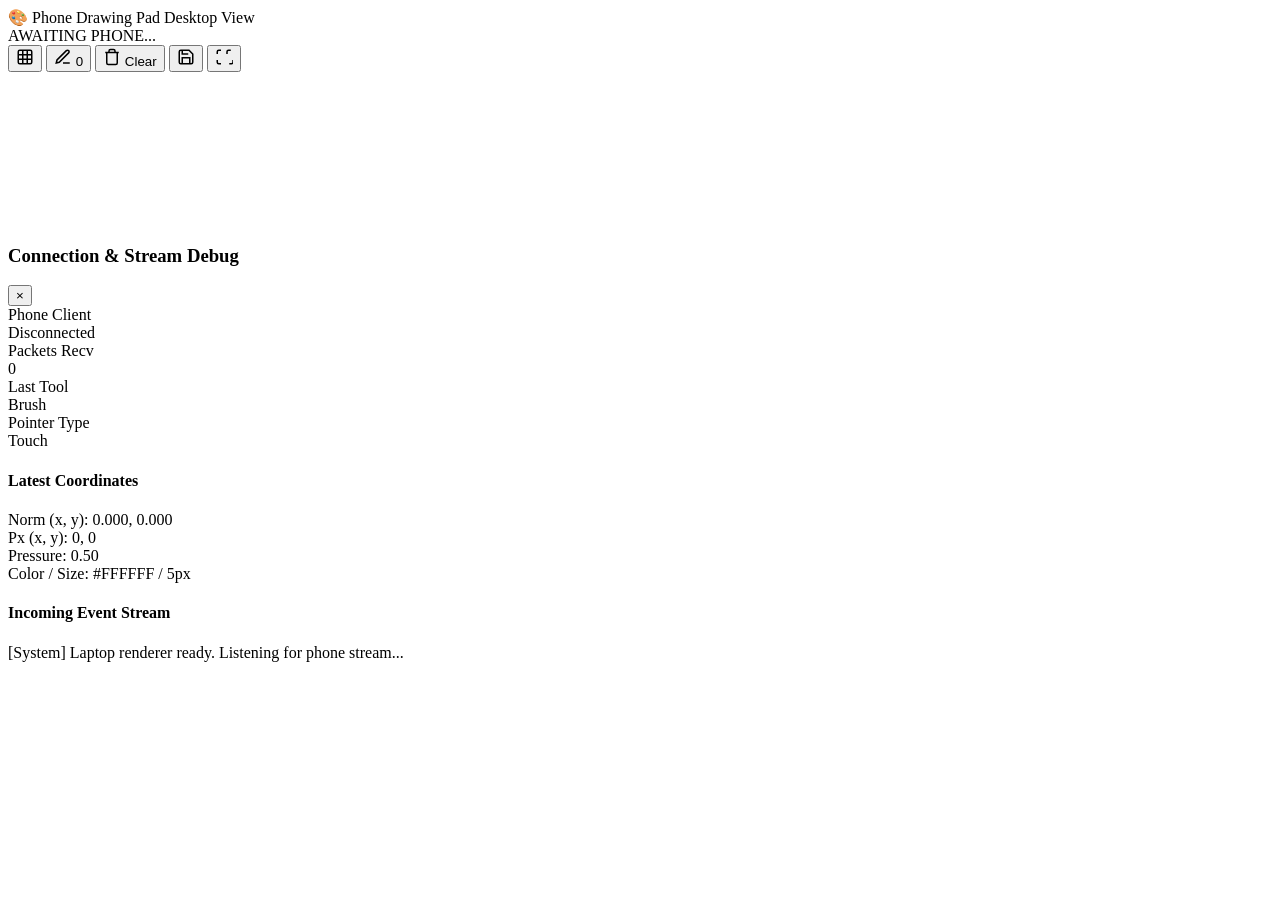
==== phone-drawing-pad/frontend/laptop/index.html @ 463b0c14 "drawing pad" ====
<!DOCTYPE html>
<html lang="en">
<head>
    <meta charset="UTF-8">
    <meta name="viewport" content="width=device-width, initial-scale=1.0">
    <title>Phone Drawing Pad - Laptop Preview</title>
    <!-- Modern Google Fonts -->
    <link rel="preconnect" href="https://fonts.googleapis.com">
    <link rel="preconnect" href="https://fonts.gstatic.com" crossorigin>
    <link href="https://fonts.googleapis.com/css2?family=Inter:wght@400;500;600;700&family=JetBrains+Mono:wght@400;500&display=swap" rel="stylesheet">
    <link rel="stylesheet" href="/static/laptop/style.css">
</head>
<body>
    <div class="app-container">
        <!-- Floating Glassmorphic Header -->
        <header class="top-header">
            <div class="brand">
                <span class="logo-icon">🎨</span>
                <span class="logo-text">Phone Drawing Pad</span>
                <span class="badge">Desktop View</span>
            </div>

            <div class="header-center">
                <!-- Phone Connection Indicator -->
                <div id="phone-status-badge" class="phone-status-badge status-offline">
                    <span class="status-beacon"></span>
                    <span id="phone-status-text">AWAITING PHONE...</span>
                </div>
            </div>

            <div class="header-actions">
                <!-- Canvas Background Grid Toggle -->
                <button id="btn-toggle-grid" class="action-btn" title="Toggle Grid Overlay">
                    <svg width="18" height="18" viewBox="0 0 24 24" fill="none" stroke="currentColor" stroke-width="2">
                        <rect x="3" y="3" width="18" height="18" rx="2"/>
                        <path d="M3 9h18M3 15h18M9 3v18M15 3v18"/>
                    </svg>
                </button>

                <!-- Debug Drawer Toggle -->
                <button id="btn-toggle-debug" class="action-btn" title="Toggle Connection Details">
                    <svg width="18" height="18" viewBox="0 0 24 24" fill="none" stroke="currentColor" stroke-width="2">
                        <path d="M12 20h9"/>
                        <path d="M16.5 3.5a2.121 2.121 0 0 1 3 3L7 19l-4 1 1-4L16.5 3.5z"/>
                    </svg>
                    <span id="event-counter" class="counter-badge">0</span>
                </button>

                <!-- Clear Canvas Button -->
                <button id="btn-clear-laptop" class="action-btn btn-danger" title="Clear Canvas">
                    <svg width="18" height="18" viewBox="0 0 24 24" fill="none" stroke="currentColor" stroke-width="2">
                        <path d="M3 6h18M19 6v14a2 2 0 0 1-2 2H7a2 2 0 0 1-2-2V6M8 6V4a2 2 0 0 1 2-2h4a2 2 0 0 1 2 2v2"/>
                    </svg>
                    <span>Clear</span>
                </button>

                <!-- Save PNG Button -->
                <button id="btn-save" class="action-btn" title="Save Artwork">
                    <svg width="18" height="18" viewBox="0 0 24 24" fill="none" stroke="currentColor" stroke-width="2">
                        <path d="M19 21H5a2 2 0 0 1-2-2V5a2 2 0 0 1 2-2h11l5 5v11a2 2 0 0 1-2 2z"/>
                        <polyline points="17 21 17 13 7 13 7 21"/>
                        <polyline points="7 3 7 8 15 8"/>
                    </svg>
                </button>

                <!-- Fullscreen Toggle -->
                <button id="btn-fullscreen" class="action-btn" title="Toggle Fullscreen">
                    <svg width="18" height="18" viewBox="0 0 24 24" fill="none" stroke="currentColor" stroke-width="2">
                        <path d="M8 3H5a2 2 0 0 0-2 2v3m18-5h-3a2 2 0 0 0-2 2v3M3 16v3a2 2 0 0 0 2 2h3m11 0h3a2 2 0 0 0 2-2v-3"/>
                    </svg>
                </button>
            </div>
        </header>

        <!-- Main Live Drawing Viewport -->
        <main class="drawing-viewport" id="viewport">
            <div id="canvas-wrapper" class="canvas-wrapper grid-pattern">
                <canvas id="laptop-canvas"></canvas>
            </div>
        </main>

        <!-- Collapsible Connection & Debug Info Panel -->
        <aside id="debug-drawer" class="debug-drawer hidden">
            <div class="drawer-header">
                <h3>Connection & Stream Debug</h3>
                <button id="btn-close-debug" class="close-btn">&times;</button>
            </div>
            <div class="drawer-body">
                <div class="stat-grid">
                    <div class="stat-card">
                        <div class="stat-label">Phone Client</div>
                        <div id="stat-phone-status" class="stat-val val-inactive">Disconnected</div>
                    </div>
                    <div class="stat-card">
                        <div class="stat-label">Packets Recv</div>
                        <div id="stat-packets" class="stat-val">0</div>
                    </div>
                    <div class="stat-card">
                        <div class="stat-label">Last Tool</div>
                        <div id="stat-tool" class="stat-val">Brush</div>
                    </div>
                    <div class="stat-card">
                        <div class="stat-label">Pointer Type</div>
                        <div id="stat-pointer" class="stat-val">Touch</div>
                    </div>
                </div>

                <div class="debug-section">
                    <h4>Latest Coordinates</h4>
                    <div class="code-block">
                        <div>Norm (x, y): <span id="debug-norm-coords">0.000, 0.000</span></div>
                        <div>Px (x, y): <span id="debug-px-coords">0, 0</span></div>
                        <div>Pressure: <span id="debug-pressure">0.50</span></div>
                        <div>Color / Size: <span id="debug-color-size">#FFFFFF / 5px</span></div>
                    </div>
                </div>

                <div class="debug-section">
                    <h4>Incoming Event Stream</h4>
                    <div id="log-console" class="log-console">
                        <div class="log-entry info">[System] Laptop renderer ready. Listening for phone stream...</div>
                    </div>
                </div>
            </div>
        </aside>
    </div>

    <!-- Script loading -->
    <script src="/static/laptop/app.js"></script>
</body>
</html>
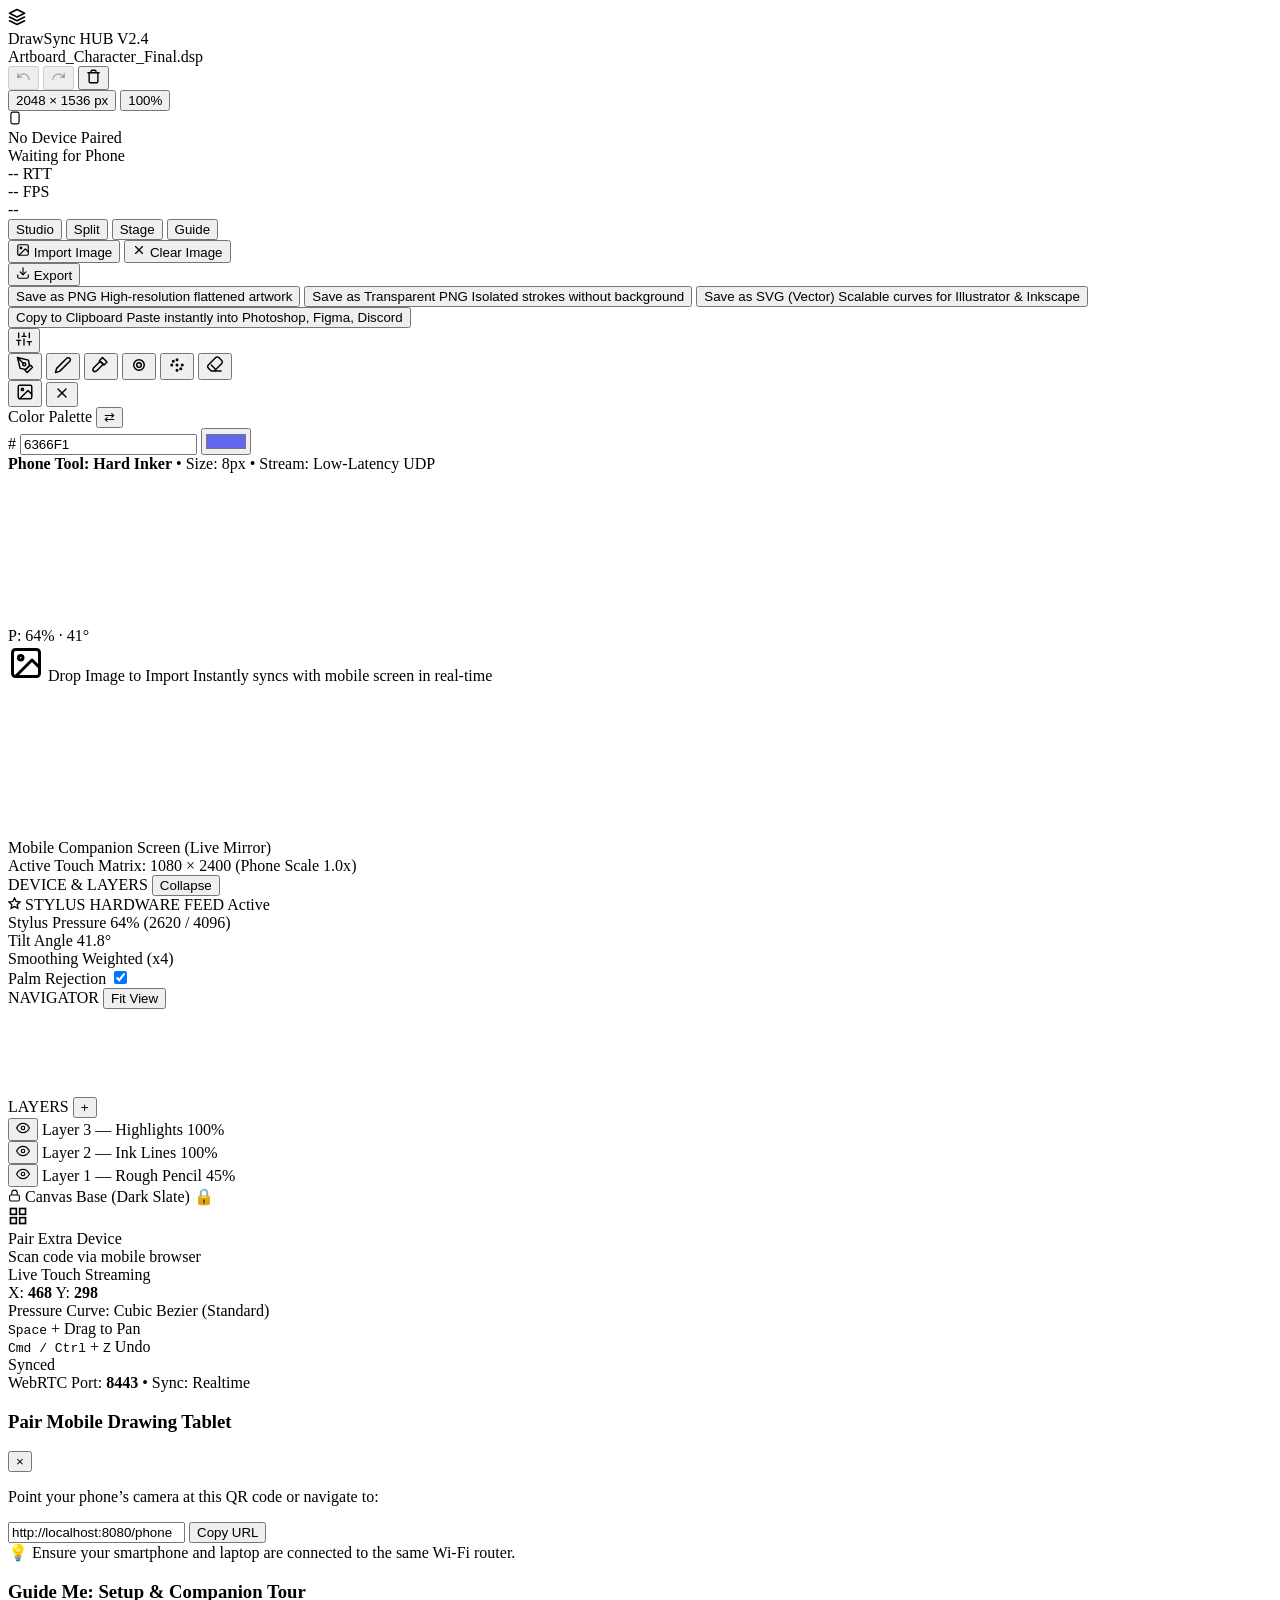
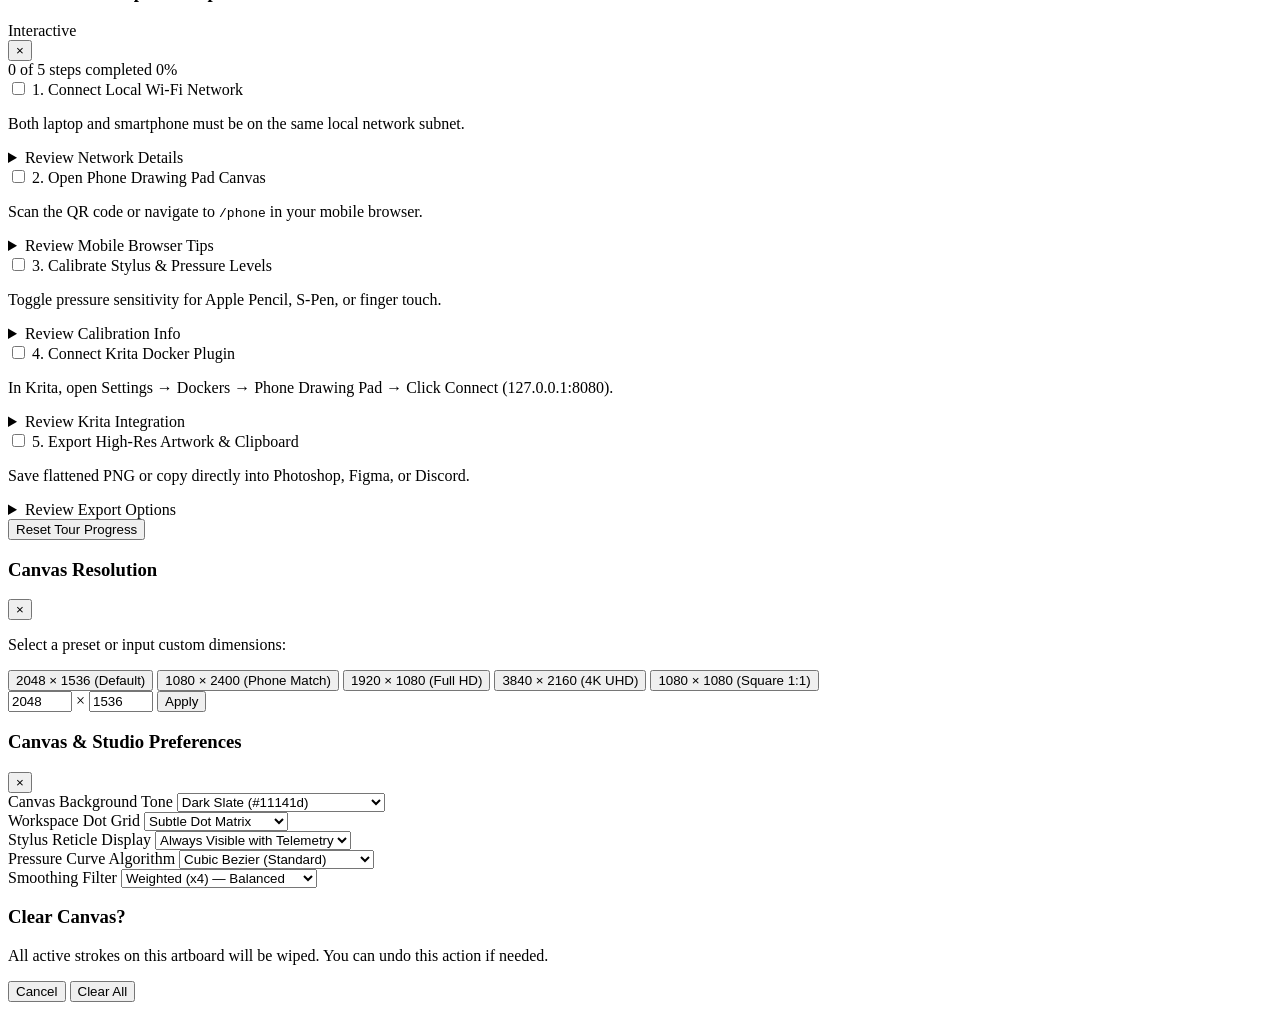
==== commit 888448e2: "brush" ====
--- a/phone-drawing-pad/frontend/laptop/index.html
+++ b/phone-drawing-pad/frontend/laptop/index.html
@@ -3,129 +3,745 @@
 <head>
     <meta charset="UTF-8">
     <meta name="viewport" content="width=device-width, initial-scale=1.0">
-    <title>Phone Drawing Pad - Laptop Preview</title>
-    <!-- Modern Google Fonts -->
+    <title>DrawSync Studio — Wireless Drawing Tablet Companion</title>
+    <meta name="description" content="DrawSync Studio: Real-time high-fidelity drawing tablet engine for laptop and Krita with stylus hardware feed, layer stack, and precision reticle.">
+    <!-- Google Fonts -->
     <link rel="preconnect" href="https://fonts.googleapis.com">
     <link rel="preconnect" href="https://fonts.gstatic.com" crossorigin>
-    <link href="https://fonts.googleapis.com/css2?family=Inter:wght@400;500;600;700&family=JetBrains+Mono:wght@400;500&display=swap" rel="stylesheet">
+    <link href="https://fonts.googleapis.com/css2?family=Inter:wght@400;500;600;700;800&family=JetBrains+Mono:wght@400;500;600;700&display=swap" rel="stylesheet">
+    <!-- Main Style -->
     <link rel="stylesheet" href="/static/laptop/style.css">
 </head>
-<body>
-    <div class="app-container">
-        <!-- Floating Glassmorphic Header -->
-        <header class="top-header">
-            <div class="brand">
-                <span class="logo-icon">🎨</span>
-                <span class="logo-text">Phone Drawing Pad</span>
-                <span class="badge">Desktop View</span>
-            </div>
-
-            <div class="header-center">
-                <!-- Phone Connection Indicator -->
-                <div id="phone-status-badge" class="phone-status-badge status-offline">
-                    <span class="status-beacon"></span>
-                    <span id="phone-status-text">AWAITING PHONE...</span>
-                </div>
-            </div>
-
-            <div class="header-actions">
-                <!-- Canvas Background Grid Toggle -->
-                <button id="btn-toggle-grid" class="action-btn" title="Toggle Grid Overlay">
+<body class="mode-studio">
+    <div class="app-layout">
+        <!-- =========================================================
+             1. TOP APPLICATION TOOLBAR
+             ========================================================= -->
+        <header class="app-header">
+            <!-- Brand & Document Info -->
+            <div class="header-section left">
+                <div class="brand-badge-wrapper" title="DrawSync Studio V2.4">
+                    <div class="brand-icon-box">
+                        <svg width="18" height="18" viewBox="0 0 24 24" fill="none" stroke="currentColor" stroke-width="2.2" stroke-linecap="round" stroke-linejoin="round">
+                            <path d="M12 2L2 7l10 5 10-5-10-5zM2 17l10 5 10-5M2 12l10 5 10-5"/>
+                        </svg>
+                    </div>
+                    <div class="brand-meta">
+                        <div class="brand-title-line">
+                            <span class="brand-name">DrawSync</span>
+                            <span class="hub-tag">HUB V2.4</span>
+                        </div>
+                        <span id="doc-name" class="doc-subtitle" contenteditable="true" spellcheck="false" title="Click to rename document">Artboard_Character_Final.dsp</span>
+                    </div>
+                </div>
+
+                <div class="toolbar-divider"></div>
+
+                <!-- History & Clear Icons -->
+                <div class="header-action-icons">
+                    <button id="btn-undo" class="quick-icon-btn" title="Undo (Ctrl+Z)" disabled>
+                        <svg width="15" height="15" viewBox="0 0 24 24" fill="none" stroke="currentColor" stroke-width="2.2" stroke-linecap="round" stroke-linejoin="round">
+                            <path d="M3 7v6h6"/>
+                            <path d="M21 17a9 9 0 0 0-9-9 9 9 0 0 0-6 2.3L3 13"/>
+                        </svg>
+                    </button>
+                    <button id="btn-redo" class="quick-icon-btn" title="Redo (Ctrl+Y)" disabled>
+                        <svg width="15" height="15" viewBox="0 0 24 24" fill="none" stroke="currentColor" stroke-width="2.2" stroke-linecap="round" stroke-linejoin="round">
+                            <path d="M21 7v6h-6"/>
+                            <path d="M3 17a9 9 0 0 1 9-9 9 9 0 0 1 6 2.3l3 2.7"/>
+                        </svg>
+                    </button>
+                    <button id="btn-clear-canvas" class="quick-icon-btn btn-trash" title="Clear Canvas">
+                        <svg width="15" height="15" viewBox="0 0 24 24" fill="none" stroke="currentColor" stroke-width="2.2" stroke-linecap="round" stroke-linejoin="round">
+                            <path d="M3 6h18M19 6v14a2 2 0 0 1-2 2H7a2 2 0 0 1-2-2V6M8 6V4a2 2 0 0 1 2-2h4a2 2 0 0 1 2 2v2"/>
+                        </svg>
+                    </button>
+                </div>
+
+                <!-- Canvas Resolution & Zoom Pills -->
+                <div class="dimension-pill-group">
+                    <button id="canvas-dim-pill" class="info-pill dim-btn" title="Click to change canvas resolution">2048 × 1536 px</button>
+                    <button id="btn-zoom-pill" class="info-pill zoom-btn" title="Click to cycle zoom (100% / 125% / Fit)">100%</button>
+                </div>
+            </div>
+
+            <!-- Center: Device Telemetry Capsule -->
+            <div class="header-section center">
+                <div id="device-capsule" class="telemetry-capsule status-waiting" title="Click to view pairing details / QR code">
+                    <div class="capsule-part device-name-part">
+                        <svg class="phone-svg" width="14" height="14" viewBox="0 0 24 24" fill="none" stroke="currentColor" stroke-width="2">
+                            <rect x="5" y="2" width="14" height="20" rx="3" ry="3"/>
+                            <line x1="12" y1="18" x2="12.01" y2="18"/>
+                        </svg>
+                        <div class="device-text-group">
+                            <span id="device-model-label" class="device-model">No Device Paired</span>
+                        </div>
+                    </div>
+
+                    <div class="capsule-part conn-status-part">
+                        <span class="conn-dot"></span>
+                        <span id="device-conn-text" class="conn-text">Waiting for Phone</span>
+                    </div>
+
+                    <div class="capsule-part metric-part">
+                        <span id="rtt-metric" class="metric-val">--</span>
+                        <span class="metric-label">RTT</span>
+                    </div>
+
+                    <div class="capsule-part metric-part">
+                        <span id="fps-metric" class="metric-val">--</span>
+                        <span class="metric-label">FPS</span>
+                    </div>
+
+                    <div class="capsule-part battery-part" title="Device Battery Level">
+                        <div class="battery-icon-visual">
+                            <div id="battery-fill-bar" class="battery-fill" style="width: 100%;"></div>
+                        </div>
+                        <span id="battery-pct-label" class="battery-text">--</span>
+                    </div>
+                </div>
+            </div>
+
+            <!-- Right: Studio Modes, Export & Settings -->
+            <div class="header-section right">
+                <!-- Mode Switcher Pill -->
+                <div class="mode-segmented-control" id="mode-selector">
+                    <button class="mode-btn active" data-mode="studio" title="Studio Workspace with Panels">Studio</button>
+                    <button class="mode-btn" data-mode="split" title="Split Screen: Mobile Screen + Laptop Stage">Split</button>
+                    <button class="mode-btn" data-mode="stage" title="Stage: Distraction-free Maximized Canvas">Stage</button>
+                    <button class="mode-btn" data-mode="guide" title="Guide Me: Step-by-Step Setup Checklist">Guide</button>
+                </div>
+
+                <!-- Import Image & Clear Image Actions -->
+                <div class="header-import-wrapper">
+                    <button id="btn-import-header" class="header-action-btn btn-import-header" title="Import Reference Image / Photo (Syncs across Laptop & Mobile)">
+                        <svg width="14" height="14" viewBox="0 0 24 24" fill="none" stroke="currentColor" stroke-width="2" stroke-linecap="round" stroke-linejoin="round">
+                            <rect x="3" y="3" width="18" height="18" rx="2" ry="2"/>
+                            <circle cx="8.5" cy="8.5" r="1.5"/>
+                            <polyline points="21 15 16 10 5 21"/>
+                        </svg>
+                        <span id="label-import-header">Import Image</span>
+                    </button>
+                    <button id="btn-clear-img-header" class="header-action-btn btn-clear-img-header hidden" title="Remove Imported Image">
+                        <svg width="14" height="14" viewBox="0 0 24 24" fill="none" stroke="currentColor" stroke-width="2" stroke-linecap="round" stroke-linejoin="round">
+                            <line x1="18" y1="6" x2="6" y2="18"></line>
+                            <line x1="6" y1="6" x2="18" y2="18"></line>
+                        </svg>
+                        <span>Clear Image</span>
+                    </button>
+                </div>
+
+                <!-- Export Action -->
+                <div class="export-dropdown-wrapper">
+                    <button id="btn-export-main" class="export-btn" title="Export Artwork">
+                        <svg width="14" height="14" viewBox="0 0 24 24" fill="none" stroke="currentColor" stroke-width="2" stroke-linecap="round" stroke-linejoin="round">
+                            <path d="M21 15v4a2 2 0 0 1-2 2H5a2 2 0 0 1-2-2v-4"/>
+                            <polyline points="7 10 12 15 17 10"/>
+                            <line x1="12" y1="15" x2="12" y2="3"/>
+                        </svg>
+                        <span>Export</span>
+                    </button>
+                    <div id="export-menu-popup" class="dropdown-popup hidden">
+                        <button id="menu-save-png" class="popup-item">
+                            <span class="popup-title">Save as PNG</span>
+                            <span class="popup-sub">High-resolution flattened artwork</span>
+                        </button>
+                        <button id="menu-save-transparent-png" class="popup-item">
+                            <span class="popup-title">Save as Transparent PNG</span>
+                            <span class="popup-sub">Isolated strokes without background</span>
+                        </button>
+                        <button id="menu-save-svg" class="popup-item">
+                            <span class="popup-title">Save as SVG (Vector)</span>
+                            <span class="popup-sub">Scalable curves for Illustrator & Inkscape</span>
+                        </button>
+                        <div class="popup-divider"></div>
+                        <button id="menu-copy-clip" class="popup-item">
+                            <span class="popup-title">Copy to Clipboard</span>
+                            <span class="popup-sub">Paste instantly into Photoshop, Figma, Discord</span>
+                        </button>
+                    </div>
+                </div>
+
+                <!-- Canvas Options / Settings Trigger -->
+                <button id="btn-toggle-options" class="options-icon-btn" title="Canvas & Theme Options">
+                    <svg width="16" height="16" viewBox="0 0 24 24" fill="none" stroke="currentColor" stroke-width="2" stroke-linecap="round" stroke-linejoin="round">
+                        <line x1="4" y1="21" x2="4" y2="14"/>
+                        <line x1="4" y1="10" x2="4" y2="3"/>
+                        <line x1="12" y1="21" x2="12" y2="12"/>
+                        <line x1="12" y1="8" x2="12" y2="3"/>
+                        <line x1="20" y1="21" x2="20" y2="16"/>
+                        <line x1="20" y1="10" x2="20" y2="3"/>
+                        <line x1="1" y1="14" x2="7" y2="14"/>
+                        <line x1="9" y1="8" x2="15" y2="8"/>
+                        <line x1="17" y1="16" x2="23" y2="16"/>
+                    </svg>
+                </button>
+            </div>
+        </header>
+
+        <!-- =========================================================
+             2. MAIN WORKSPACE CONTAINER
+             ========================================================= -->
+        <div class="workspace-viewport" id="workspace-viewport">
+            <!-- Left Floating Tool Dock -->
+            <nav class="floating-tool-dock" id="tool-dock">
+                <button class="dock-tool-btn active" data-brush="pen" title="Hard Inker / Pen">
+                    <svg width="18" height="18" viewBox="0 0 24 24" fill="none" stroke="currentColor" stroke-width="2" stroke-linecap="round" stroke-linejoin="round">
+                        <path d="M12 19l7-7 3 3-7 7-3-3z"/>
+                        <path d="M18 13l-1.5-7.5L2 2l3.5 14.5L13 18l5-5z"/>
+                        <path d="M2 2l7.586 7.586"/>
+                        <circle cx="11" cy="11" r="2"/>
+                    </svg>
+                </button>
+
+                <button class="dock-tool-btn" data-brush="pencil" title="Graphite Pencil">
+                    <svg width="18" height="18" viewBox="0 0 24 24" fill="none" stroke="currentColor" stroke-width="2" stroke-linecap="round" stroke-linejoin="round">
+                        <path d="M17 3a2.828 2.828 0 1 1 4 4L7.5 20.5 2 22l1.5-5.5L17 3z"/>
+                    </svg>
+                </button>
+
+                <button class="dock-tool-btn" data-brush="marker" title="Marker / Chisel Tip">
+                    <svg width="18" height="18" viewBox="0 0 24 24" fill="none" stroke="currentColor" stroke-width="2" stroke-linecap="round" stroke-linejoin="round">
+                        <path d="M14 2l6 6-4 4-6-6 4-4z"/>
+                        <path d="M3 21l3-1 9-9-4-4-9 9-1 3 2 2z"/>
+                    </svg>
+                </button>
+
+                <button class="dock-tool-btn" data-brush="soft" title="Soft Blend Brush">
                     <svg width="18" height="18" viewBox="0 0 24 24" fill="none" stroke="currentColor" stroke-width="2">
-                        <rect x="3" y="3" width="18" height="18" rx="2"/>
-                        <path d="M3 9h18M3 15h18M9 3v18M15 3v18"/>
-                    </svg>
-                </button>
-
-                <!-- Debug Drawer Toggle -->
-                <button id="btn-toggle-debug" class="action-btn" title="Toggle Connection Details">
+                        <circle cx="12" cy="12" r="7"/>
+                        <circle cx="12" cy="12" r="3"/>
+                    </svg>
+                </button>
+
+                <button class="dock-tool-btn" data-brush="airbrush" title="Airbrush Spray">
                     <svg width="18" height="18" viewBox="0 0 24 24" fill="none" stroke="currentColor" stroke-width="2">
-                        <path d="M12 20h9"/>
-                        <path d="M16.5 3.5a2.121 2.121 0 0 1 3 3L7 19l-4 1 1-4L16.5 3.5z"/>
-                    </svg>
-                    <span id="event-counter" class="counter-badge">0</span>
-                </button>
-
-                <!-- Clear Canvas Button -->
-                <button id="btn-clear-laptop" class="action-btn btn-danger" title="Clear Canvas">
-                    <svg width="18" height="18" viewBox="0 0 24 24" fill="none" stroke="currentColor" stroke-width="2">
-                        <path d="M3 6h18M19 6v14a2 2 0 0 1-2 2H7a2 2 0 0 1-2-2V6M8 6V4a2 2 0 0 1 2-2h4a2 2 0 0 1 2 2v2"/>
-                    </svg>
-                    <span>Clear</span>
-                </button>
-
-                <!-- Save PNG Button -->
-                <button id="btn-save" class="action-btn" title="Save Artwork">
-                    <svg width="18" height="18" viewBox="0 0 24 24" fill="none" stroke="currentColor" stroke-width="2">
-                        <path d="M19 21H5a2 2 0 0 1-2-2V5a2 2 0 0 1 2-2h11l5 5v11a2 2 0 0 1-2 2z"/>
-                        <polyline points="17 21 17 13 7 13 7 21"/>
-                        <polyline points="7 3 7 8 15 8"/>
-                    </svg>
-                </button>
-
-                <!-- Fullscreen Toggle -->
-                <button id="btn-fullscreen" class="action-btn" title="Toggle Fullscreen">
-                    <svg width="18" height="18" viewBox="0 0 24 24" fill="none" stroke="currentColor" stroke-width="2">
-                        <path d="M8 3H5a2 2 0 0 0-2 2v3m18-5h-3a2 2 0 0 0-2 2v3M3 16v3a2 2 0 0 0 2 2h3m11 0h3a2 2 0 0 0 2-2v-3"/>
-                    </svg>
-                </button>
-            </div>
-        </header>
-
-        <!-- Main Live Drawing Viewport -->
-        <main class="drawing-viewport" id="viewport">
-            <div id="canvas-wrapper" class="canvas-wrapper grid-pattern">
-                <canvas id="laptop-canvas"></canvas>
-            </div>
-        </main>
-
-        <!-- Collapsible Connection & Debug Info Panel -->
-        <aside id="debug-drawer" class="debug-drawer hidden">
-            <div class="drawer-header">
-                <h3>Connection & Stream Debug</h3>
-                <button id="btn-close-debug" class="close-btn">&times;</button>
-            </div>
-            <div class="drawer-body">
-                <div class="stat-grid">
-                    <div class="stat-card">
-                        <div class="stat-label">Phone Client</div>
-                        <div id="stat-phone-status" class="stat-val val-inactive">Disconnected</div>
-                    </div>
-                    <div class="stat-card">
-                        <div class="stat-label">Packets Recv</div>
-                        <div id="stat-packets" class="stat-val">0</div>
-                    </div>
-                    <div class="stat-card">
-                        <div class="stat-label">Last Tool</div>
-                        <div id="stat-tool" class="stat-val">Brush</div>
-                    </div>
-                    <div class="stat-card">
-                        <div class="stat-label">Pointer Type</div>
-                        <div id="stat-pointer" class="stat-val">Touch</div>
-                    </div>
-                </div>
-
-                <div class="debug-section">
-                    <h4>Latest Coordinates</h4>
-                    <div class="code-block">
-                        <div>Norm (x, y): <span id="debug-norm-coords">0.000, 0.000</span></div>
-                        <div>Px (x, y): <span id="debug-px-coords">0, 0</span></div>
-                        <div>Pressure: <span id="debug-pressure">0.50</span></div>
-                        <div>Color / Size: <span id="debug-color-size">#FFFFFF / 5px</span></div>
-                    </div>
-                </div>
-
-                <div class="debug-section">
-                    <h4>Incoming Event Stream</h4>
-                    <div id="log-console" class="log-console">
-                        <div class="log-entry info">[System] Laptop renderer ready. Listening for phone stream...</div>
-                    </div>
-                </div>
-            </div>
-        </aside>
+                        <circle cx="12" cy="12" r="1"/>
+                        <circle cx="12" cy="5" r="1"/>
+                        <circle cx="12" cy="19" r="1"/>
+                        <circle cx="5" cy="12" r="1"/>
+                        <circle cx="19" cy="12" r="1"/>
+                        <circle cx="7" cy="7" r="1"/>
+                        <circle cx="17" cy="17" r="1"/>
+                    </svg>
+                </button>
+
+                <button class="dock-tool-btn" data-brush="eraser" title="Precision Eraser">
+                    <svg width="18" height="18" viewBox="0 0 24 24" fill="none" stroke="currentColor" stroke-width="2" stroke-linecap="round" stroke-linejoin="round">
+                        <path d="M20 20H7L3 16C2 15 2 13 3 12L13 2C14 1 16 1 17 2L21 6C22 7 22 9 21 10L11 20"/>
+                        <path d="M7 12l5 5"/>
+                    </svg>
+                </button>
+
+                <div class="dock-divider"></div>
+
+                <!-- Reference Image Import Button -->
+                <button id="btn-dock-import-img" class="dock-tool-btn" title="Import Reference Image / Photo (Syncs with Mobile)">
+                    <svg width="18" height="18" viewBox="0 0 24 24" fill="none" stroke="currentColor" stroke-width="2" stroke-linecap="round" stroke-linejoin="round">
+                        <rect x="3" y="3" width="18" height="18" rx="2" ry="2"/>
+                        <circle cx="8.5" cy="8.5" r="1.5"/>
+                        <polyline points="21 15 16 10 5 21"/>
+                    </svg>
+                </button>
+                <button id="btn-dock-clear-img" class="dock-tool-btn dock-btn-clear-img hidden" title="Clear Reference Image">
+                    <svg width="16" height="16" viewBox="0 0 24 24" fill="none" stroke="currentColor" stroke-width="2" stroke-linecap="round" stroke-linejoin="round">
+                        <line x1="18" y1="6" x2="6" y2="18"></line>
+                        <line x1="6" y1="6" x2="18" y2="18"></line>
+                    </svg>
+                </button>
+                <input type="file" id="input-laptop-import-image" accept="image/*" style="display: none;">
+
+                <!-- Active Swatches -->
+                <div id="swatch-primary" class="swatch-btn primary-swatch" title="Primary Color (Click to open Color Picker)">
+                    <span class="swatch-inner" style="background-color: #6366f1;"></span>
+                </div>
+                <div id="swatch-secondary" class="swatch-btn secondary-swatch" title="Secondary Accent (Click to swap with Primary)">
+                    <span class="swatch-inner" style="background-color: #ec4899;"></span>
+                </div>
+
+                <!-- Color Popover Card (Opened when clicking swatch) -->
+                <div id="color-popover" class="color-popover hidden">
+                    <div class="color-popover-header">
+                        <span class="popover-title">Color Palette</span>
+                        <button id="btn-swap-swatches" class="popover-swap-btn" title="Swap Colors">⇄</button>
+                    </div>
+                    <div class="color-swatches-grid" id="palette-chips-grid">
+                        <!-- Populated by JS -->
+                    </div>
+                    <div class="color-input-line">
+                        <span class="hash-tag">#</span>
+                        <input type="text" id="hex-color-input" maxlength="7" value="6366F1" spellcheck="false">
+                        <input type="color" id="native-color-picker" value="#6366f1" class="native-color-well">
+                    </div>
+                </div>
+            </nav>
+
+            <!-- Center Stage: Drawing Canvas -->
+            <main class="canvas-stage" id="canvas-stage">
+                <!-- Floating Canvas HUD Pill (Top of canvas) -->
+                <div class="canvas-hud-pill">
+                    <span class="hud-dot"></span>
+                    <span class="hud-item"><strong id="hud-phone-tool">Phone Tool: Hard Inker</strong></span>
+                    <span class="hud-separator">•</span>
+                    <span class="hud-item">Size: <span id="hud-brush-size">8px</span></span>
+                    <span class="hud-separator">•</span>
+                    <span class="hud-item hud-accent">Stream: <span id="hud-stream-protocol">Low-Latency UDP</span></span>
+                </div>
+
+                <!-- Canvas Mount Box -->
+                <div id="canvas-wrapper" class="canvas-mount">
+                    <canvas id="laptop-canvas"></canvas>
+
+                    <!-- Precision Stylus Reticle & Live HUD Tooltip -->
+                    <div id="stylus-reticle" class="stylus-reticle">
+                        <div class="reticle-outer-ring"></div>
+                        <div class="reticle-center-dot"></div>
+                        <div id="reticle-hud-badge" class="reticle-hud-badge">P: 64% · 41°</div>
+                    </div>
+
+                    <!-- Drag and Drop Overlay for Image Import -->
+                    <div id="canvas-drop-overlay" class="canvas-drop-overlay hidden">
+                        <div class="drop-overlay-box">
+                            <svg width="36" height="36" viewBox="0 0 24 24" fill="none" stroke="currentColor" stroke-width="2" stroke-linecap="round" stroke-linejoin="round">
+                                <rect x="3" y="3" width="18" height="18" rx="2" ry="2"/>
+                                <circle cx="8.5" cy="8.5" r="1.5"/>
+                                <polyline points="21 15 16 10 5 21"/>
+                            </svg>
+                            <span class="drop-overlay-title">Drop Image to Import</span>
+                            <span class="drop-overlay-sub">Instantly syncs with mobile screen in real-time</span>
+                        </div>
+                    </div>
+                </div>
+
+                <!-- Split Mode Phone Preview (Activated in Split view) -->
+                <div id="split-phone-card" class="split-phone-container hidden">
+                    <div class="phone-frame-mockup">
+                        <div class="phone-speaker"></div>
+                        <div class="phone-inner-screen">
+                            <canvas id="split-phone-canvas"></canvas>
+                        </div>
+                        <div class="phone-home-indicator"></div>
+                    </div>
+                    <span class="split-caption">Mobile Companion Screen (Live Mirror)</span>
+                </div>
+
+                <!-- Bottom-Left Canvas Metadata Label -->
+                <div class="canvas-matrix-label" id="matrix-label">
+                    Active Touch Matrix: <span id="matrix-res">1080 × 2400</span> (<span id="matrix-scale">Phone Scale 1.0x</span>)
+                </div>
+            </main>
+
+            <!-- Right Sidebar: Device & Layers -->
+            <aside class="studio-sidebar" id="studio-sidebar">
+                <!-- Sidebar Header -->
+                <div class="sidebar-header-bar">
+                    <span class="sidebar-heading">DEVICE & LAYERS</span>
+                    <button id="btn-collapse-sidebar" class="collapse-link">Collapse</button>
+                </div>
+
+                <!-- Section 1: STYLUS HARDWARE FEED -->
+                <div class="sidebar-block">
+                    <div class="block-title-row">
+                        <span class="block-title">
+                            <svg class="block-icon" width="13" height="13" viewBox="0 0 24 24" fill="none" stroke="currentColor" stroke-width="2.5">
+                                <polygon points="12 2 15.09 8.26 22 9.27 17 14.14 18.18 21.02 12 17.77 5.82 21.02 7 14.14 2 9.27 8.91 8.26 12 2"/>
+                            </svg>
+                            STYLUS HARDWARE FEED
+                        </span>
+                        <span id="feed-status-badge" class="tag-status tag-active">Active</span>
+                    </div>
+
+                    <!-- Stylus Pressure Bar -->
+                    <div class="pressure-feed-row">
+                        <div class="feed-label-line">
+                            <span class="feed-label">Stylus Pressure</span>
+                            <span id="pressure-ratio-text" class="feed-value">64% (2620 / 4096)</span>
+                        </div>
+                        <div class="feed-progress-track">
+                            <div id="pressure-progress-bar" class="feed-progress-fill" style="width: 64%;"></div>
+                        </div>
+                    </div>
+
+                    <!-- Tilt & Smoothing Metrics -->
+                    <div class="metrics-dual-grid">
+                        <div class="metric-card" id="card-tilt">
+                            <span class="card-label">Tilt Angle</span>
+                            <span id="tilt-metric-val" class="card-value">41.8°</span>
+                        </div>
+                        <div class="metric-card clickable-metric" id="card-smoothing" title="Click to cycle smoothing algorithm">
+                            <span class="card-label">Smoothing</span>
+                            <span id="smoothing-metric-val" class="card-value">Weighted (x4)</span>
+                        </div>
+                    </div>
+
+                    <!-- Palm Rejection Toggle -->
+                    <div class="toggle-control-row">
+                        <span class="toggle-text">Palm Rejection</span>
+                        <label class="switch-toggle" title="Toggle Palm Rejection filter">
+                            <input type="checkbox" id="chk-palm-rejection" checked>
+                            <span class="slider-round"></span>
+                        </label>
+                    </div>
+                </div>
+
+                <!-- Section 2: NAVIGATOR -->
+                <div class="sidebar-block">
+                    <div class="block-title-row">
+                        <span class="block-title">NAVIGATOR</span>
+                        <button id="btn-fit-view" class="link-action">Fit View</button>
+                    </div>
+                    <div class="navigator-frame" id="navigator-frame" title="Artboard Navigator Overview">
+                        <canvas id="navigator-canvas" width="260" height="84"></canvas>
+                        <div class="navigator-viewport-box" id="nav-viewport-box"></div>
+                    </div>
+                </div>
+
+                <!-- Section 3: LAYERS -->
+                <div class="sidebar-block layers-block">
+                    <div class="block-title-row">
+                        <span class="block-title">LAYERS</span>
+                        <button id="btn-add-layer" class="icon-action-btn" title="Add New Layer">+</button>
+                    </div>
+
+                    <div class="layer-stack-list" id="layer-list">
+                        <!-- Layer 3: Highlights -->
+                        <div class="layer-item" data-layer-id="layer-3">
+                            <button class="layer-eye-btn" title="Toggle Visibility">
+                                <svg width="14" height="14" viewBox="0 0 24 24" fill="none" stroke="currentColor" stroke-width="2">
+                                    <path d="M1 12s4-8 11-8 11 8 11 8-4 8-11 8-11-8-11-8z"/>
+                                    <circle cx="12" cy="12" r="3"/>
+                                </svg>
+                            </button>
+                            <span class="layer-name">Layer 3 — Highlights</span>
+                            <span class="layer-opacity" title="Layer Opacity">100%</span>
+                        </div>
+
+                        <!-- Layer 2: Ink Lines (Active) -->
+                        <div class="layer-item active" data-layer-id="layer-2">
+                            <button class="layer-eye-btn" title="Toggle Visibility">
+                                <svg width="14" height="14" viewBox="0 0 24 24" fill="none" stroke="currentColor" stroke-width="2">
+                                    <path d="M1 12s4-8 11-8 11 8 11 8-4 8-11 8-11-8-11-8z"/>
+                                    <circle cx="12" cy="12" r="3"/>
+                                </svg>
+                            </button>
+                            <span class="layer-name">Layer 2 — Ink Lines</span>
+                            <span class="active-layer-indicator"></span>
+                            <span class="layer-opacity" title="Layer Opacity">100%</span>
+                        </div>
+
+                        <!-- Layer 1: Rough Pencil -->
+                        <div class="layer-item" data-layer-id="layer-1">
+                            <button class="layer-eye-btn" title="Toggle Visibility">
+                                <svg width="14" height="14" viewBox="0 0 24 24" fill="none" stroke="currentColor" stroke-width="2">
+                                    <path d="M1 12s4-8 11-8 11 8 11 8-4 8-11 8-11-8-11-8z"/>
+                                    <circle cx="12" cy="12" r="3"/>
+                                </svg>
+                            </button>
+                            <span class="layer-name">Layer 1 — Rough Pencil</span>
+                            <span class="layer-opacity" title="Layer Opacity">45%</span>
+                        </div>
+
+                        <!-- Canvas Base (Locked) -->
+                        <div class="layer-item layer-locked" data-layer-id="layer-base">
+                            <span class="layer-icon-lock">
+                                <svg width="13" height="13" viewBox="0 0 24 24" fill="none" stroke="currentColor" stroke-width="2">
+                                    <rect x="3" y="11" width="18" height="11" rx="2" ry="2"/>
+                                    <path d="M7 11V7a5 5 0 0 1 10 0v4"/>
+                                </svg>
+                            </span>
+                            <span class="layer-name">Canvas Base (Dark Slate)</span>
+                            <span class="layer-lock-state">🔒</span>
+                        </div>
+                    </div>
+                </div>
+
+                <!-- Section 4: PAIR EXTRA DEVICE -->
+                <div class="pair-device-card" id="btn-pair-device">
+                    <div class="pair-qr-icon">
+                        <svg width="20" height="20" viewBox="0 0 24 24" fill="none" stroke="currentColor" stroke-width="2">
+                            <rect x="3" y="3" width="7" height="7"/>
+                            <rect x="14" y="3" width="7" height="7"/>
+                            <rect x="14" y="14" width="7" height="7"/>
+                            <rect x="3" y="14" width="7" height="7"/>
+                        </svg>
+                    </div>
+                    <div class="pair-card-details">
+                        <div class="pair-card-title">Pair Extra Device</div>
+                        <div class="pair-card-sub">Scan code via mobile browser</div>
+                    </div>
+                </div>
+            </aside>
+        </div>
+
+        <!-- =========================================================
+             3. BOTTOM STATUS BAR (FOOTER)
+             ========================================================= -->
+        <footer class="app-footer">
+            <div class="footer-section left">
+                <div class="footer-status-pill">
+                    <span id="footer-stream-dot" class="dot-online"></span>
+                    <span id="footer-stream-text">Live Touch Streaming</span>
+                </div>
+                <div class="footer-divider"></div>
+                <div class="coords-display">
+                    <span>X: <strong id="foot-coord-x">468</strong></span>
+                    <span>Y: <strong id="foot-coord-y">298</strong></span>
+                </div>
+                <div class="footer-divider"></div>
+                <div class="pressure-curve-text" id="curve-text-btn" title="Click to cycle pressure curves">
+                    Pressure Curve: <span class="curve-spec" id="curve-spec-label">Cubic Bezier (Standard)</span>
+                </div>
+            </div>
+
+            <div class="footer-section right">
+                <div class="hotkey-hint">
+                    <kbd>Space</kbd> + Drag to Pan
+                </div>
+                <div class="hotkey-hint">
+                    <kbd>Cmd / Ctrl</kbd> + <kbd>Z</kbd> Undo
+                </div>
+                <div class="sync-tag-wrapper">
+                    <span class="sync-tag-text">Synced</span>
+                </div>
+                <div class="footer-divider"></div>
+                <div class="port-telemetry">
+                    <span>WebRTC Port: <strong>8443</strong></span>
+                    <span class="footer-divider-mini">•</span>
+                    <span class="realtime-text">Sync: Realtime</span>
+                </div>
+            </div>
+        </footer>
     </div>
 
-    <!-- Script loading -->
-    <script src="/static/laptop/app.js"></script>
+    <!-- =========================================================
+         4. MODALS & SLIDE-OVER PANELS
+         ========================================================= -->
+    <!-- QR Pairing Modal -->
+    <div id="pair-modal" class="modal-backdrop hidden">
+        <div class="modal-card">
+            <div class="modal-card-header">
+                <h3 class="modal-card-title">Pair Mobile Drawing Tablet</h3>
+                <button id="btn-close-pair-modal" class="modal-close-btn">&times;</button>
+            </div>
+            <div class="modal-card-body">
+                <div class="qr-preview-box" id="modal-qr-box"></div>
+                <p class="modal-instruction">Point your phone’s camera at this QR code or navigate to:</p>
+                <div class="url-input-group">
+                    <input type="text" id="modal-phone-url" readonly value="http://localhost:8080/phone">
+                    <button id="btn-modal-copy-url" class="btn-copy-link">Copy URL</button>
+                </div>
+                <div class="modal-tip-box">
+                    💡 Ensure your smartphone and laptop are connected to the same Wi-Fi router.
+                </div>
+            </div>
+        </div>
+    </div>
+
+    <!-- Guide Me Drawer (User Memory: Visited tick marks, persistent progress in localStorage, step-by-step instructions & reviews in sidebar) -->
+    <aside id="guide-drawer" class="guide-flyout hidden">
+        <div class="guide-flyout-header">
+            <div class="guide-title-box">
+                <h3>Guide Me: Setup & Companion Tour</h3>
+                <span class="guide-badge-pill">Interactive</span>
+            </div>
+            <button id="btn-close-guide" class="modal-close-btn">&times;</button>
+        </div>
+        <div class="guide-flyout-body">
+            <div class="guide-progress-summary">
+                <div class="progress-label-row">
+                    <span id="guide-step-count">0 of 5 steps completed</span>
+                    <span id="guide-percent-label">0%</span>
+                </div>
+                <div class="guide-bar-track">
+                    <div id="guide-bar-fill" class="guide-bar-fill" style="width: 0%;"></div>
+                </div>
+            </div>
+
+            <!-- Steps List with Visited Checkmarks and Review Panels -->
+            <div class="checklist-item" data-step="1">
+                <label class="check-label">
+                    <input type="checkbox" class="guide-chk" id="g-step-1">
+                    <span class="check-custom"></span>
+                    <span class="step-title">1. Connect Local Wi-Fi Network</span>
+                </label>
+                <p class="step-sub">Both laptop and smartphone must be on the same local network subnet.</p>
+                <details class="step-review-box">
+                    <summary class="review-toggle">Review Network Details</summary>
+                    <div class="review-content">
+                        Ensure AP Isolation is turned off in router settings. Test connectivity by pinging the laptop IP from your mobile browser.
+                    </div>
+                </details>
+            </div>
+
+            <div class="checklist-item" data-step="2">
+                <label class="check-label">
+                    <input type="checkbox" class="guide-chk" id="g-step-2">
+                    <span class="check-custom"></span>
+                    <span class="step-title">2. Open Phone Drawing Pad Canvas</span>
+                </label>
+                <p class="step-sub">Scan the QR code or navigate to <code>/phone</code> in your mobile browser.</p>
+                <details class="step-review-box">
+                    <summary class="review-toggle">Review Mobile Browser Tips</summary>
+                    <div class="review-content">
+                        For full-screen drawing without address bar distractions, choose "Add to Home Screen" on iOS Safari or Android Chrome.
+                    </div>
+                </details>
+            </div>
+
+            <div class="checklist-item" data-step="3">
+                <label class="check-label">
+                    <input type="checkbox" class="guide-chk" id="g-step-3">
+                    <span class="check-custom"></span>
+                    <span class="step-title">3. Calibrate Stylus & Pressure Levels</span>
+                </label>
+                <p class="step-sub">Toggle pressure sensitivity for Apple Pencil, S-Pen, or finger touch.</p>
+                <details class="step-review-box">
+                    <summary class="review-toggle">Review Calibration Info</summary>
+                    <div class="review-content">
+                        The engine listens to 4096 hardware pressure levels. Check the Stylus Hardware Feed in the right sidebar during drawing.
+                    </div>
+                </details>
+            </div>
+
+            <div class="checklist-item" data-step="4">
+                <label class="check-label">
+                    <input type="checkbox" class="guide-chk" id="g-step-4">
+                    <span class="check-custom"></span>
+                    <span class="step-title">4. Connect Krita Docker Plugin</span>
+                </label>
+                <p class="step-sub">In Krita, open Settings → Dockers → Phone Drawing Pad → Click Connect (127.0.0.1:8080).</p>
+                <details class="step-review-box">
+                    <summary class="review-toggle">Review Krita Integration</summary>
+                    <div class="review-content">
+                        Make sure the Python backend server is running via <code>python backend/main.py</code>. The Krita docker will auto-sync strokes to active layers.
+                    </div>
+                </details>
+            </div>
+
+            <div class="checklist-item" data-step="5">
+                <label class="check-label">
+                    <input type="checkbox" class="guide-chk" id="g-step-5">
+                    <span class="check-custom"></span>
+                    <span class="step-title">5. Export High-Res Artwork & Clipboard</span>
+                </label>
+                <p class="step-sub">Save flattened PNG or copy directly into Photoshop, Figma, or Discord.</p>
+                <details class="step-review-box">
+                    <summary class="review-toggle">Review Export Options</summary>
+                    <div class="review-content">
+                        Use the Export button in the top right to get transparent PNGs, flattened raster images, or instant system clipboard copies.
+                    </div>
+                </details>
+            </div>
+
+            <div class="guide-reset-row">
+                <button id="btn-reset-guide" class="btn-text-subtle">Reset Tour Progress</button>
+            </div>
+        </div>
+    </aside>
+
+    <!-- Canvas Resolution Preset Modal -->
+    <div id="resolution-modal" class="modal-backdrop hidden">
+        <div class="modal-card small-modal">
+            <div class="modal-card-header">
+                <h3 class="modal-card-title">Canvas Resolution</h3>
+                <button id="btn-close-res-modal" class="modal-close-btn">&times;</button>
+            </div>
+            <div class="modal-card-body">
+                <p class="modal-instruction">Select a preset or input custom dimensions:</p>
+                <div class="preset-res-grid">
+                    <button class="res-preset-btn active" data-w="2048" data-h="1536">2048 × 1536 (Default)</button>
+                    <button class="res-preset-btn" data-w="1080" data-h="2400">1080 × 2400 (Phone Match)</button>
+                    <button class="res-preset-btn" data-w="1920" data-h="1080">1920 × 1080 (Full HD)</button>
+                    <button class="res-preset-btn" data-w="3840" data-h="2160">3840 × 2160 (4K UHD)</button>
+                    <button class="res-preset-btn" data-w="1080" data-h="1080">1080 × 1080 (Square 1:1)</button>
+                </div>
+                <div class="custom-res-row">
+                    <input type="number" id="input-custom-w" value="2048" placeholder="Width" min="400" max="8192">
+                    <span>×</span>
+                    <input type="number" id="input-custom-h" value="1536" placeholder="Height" min="400" max="8192">
+                    <button id="btn-apply-custom-res" class="btn-copy-link">Apply</button>
+                </div>
+            </div>
+        </div>
+    </div>
+
+    <!-- Canvas & Theme Options Modal (Triggered by top sliders button) -->
+    <div id="options-modal" class="modal-backdrop hidden">
+        <div class="modal-card">
+            <div class="modal-card-header">
+                <h3 class="modal-card-title">Canvas & Studio Preferences</h3>
+                <button id="btn-close-options-modal" class="modal-close-btn">&times;</button>
+            </div>
+            <div class="modal-card-body options-body">
+                <div class="pref-row">
+                    <span class="pref-label">Canvas Background Tone</span>
+                    <select id="select-canvas-bg" class="pref-select">
+                        <option value="#11141d" selected>Dark Slate (#11141d)</option>
+                        <option value="#06080d">Deep AMOLED Void (#06080d)</option>
+                        <option value="#1e2433">Navy Studio (#1e2433)</option>
+                        <option value="#262626">Neutral Charcoal (#262626)</option>
+                        <option value="#ffffff">Paper White (#ffffff)</option>
+                    </select>
+                </div>
+
+                <div class="pref-row">
+                    <span class="pref-label">Workspace Dot Grid</span>
+                    <select id="select-grid-style" class="pref-select">
+                        <option value="dots" selected>Subtle Dot Matrix</option>
+                        <option value="blueprint">Architectural Grid</option>
+                        <option value="none">Blank Canvas Board</option>
+                    </select>
+                </div>
+
+                <div class="pref-row">
+                    <span class="pref-label">Stylus Reticle Display</span>
+                    <select id="select-reticle-mode" class="pref-select">
+                        <option value="always" selected>Always Visible with Telemetry</option>
+                        <option value="stroke">Only When Drawing</option>
+                        <option value="hidden">Hidden</option>
+                    </select>
+                </div>
+
+                <div class="pref-row">
+                    <span class="pref-label">Pressure Curve Algorithm</span>
+                    <select id="select-pressure-curve" class="pref-select">
+                        <option value="cubic" selected>Cubic Bezier (Standard)</option>
+                        <option value="linear">Linear 1:1 Direct</option>
+                        <option value="soft">Soft Feathered (Sensitive)</option>
+                        <option value="firm">Firm Weighted (Heavy Hand)</option>
+                    </select>
+                </div>
+
+                <div class="pref-row">
+                    <span class="pref-label">Smoothing Filter</span>
+                    <select id="select-smoothing-algo" class="pref-select">
+                        <option value="medium" selected>Weighted (x4) — Balanced</option>
+                        <option value="low">Weighted (x2) — Responsive</option>
+                        <option value="high">Chaikin (x8) — Ultra-Smooth</option>
+                        <option value="off">Direct Raw (Direct)</option>
+                    </select>
+                </div>
+            </div>
+        </div>
+    </div>
+
+    <!-- Clear Confirmation Modal -->
+    <div id="clear-confirm-modal" class="modal-backdrop hidden">
+        <div class="modal-card small-modal">
+            <h3 class="modal-card-title">Clear Canvas?</h3>
+            <p class="modal-instruction">All active strokes on this artboard will be wiped. You can undo this action if needed.</p>
+            <div class="modal-btn-row">
+                <button id="btn-cancel-clear" class="btn-secondary">Cancel</button>
+                <button id="btn-confirm-clear" class="btn-danger">Clear All</button>
+            </div>
+        </div>
+    </div>
+
+    <!-- Toast Notifications Shelf -->
+    <div id="toast-shelf" class="toast-shelf"></div>
+
+    <!-- Scripts -->
+    <script src="/static/laptop/qrcode.min.js"></script>
+    <script src="/static/laptop/app.js?v=studio_v12"></script>
 </body>
 </html>
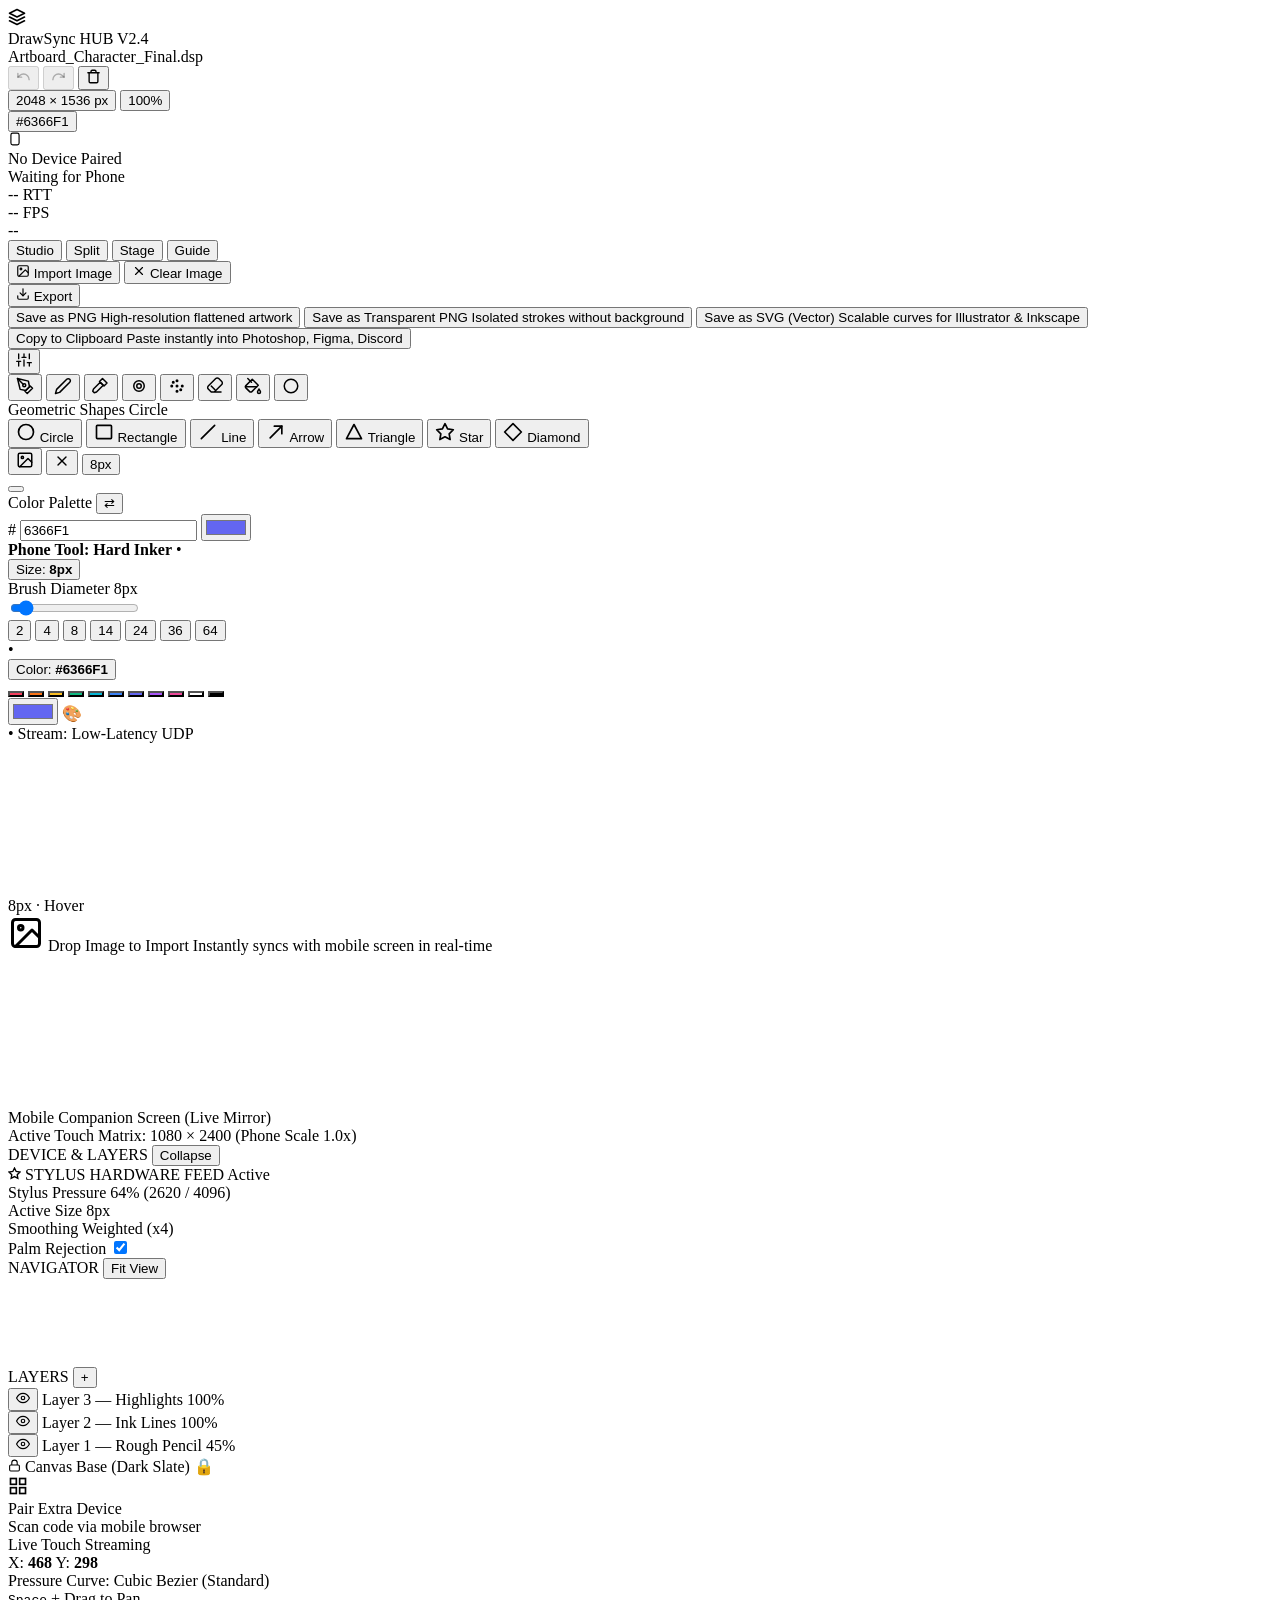
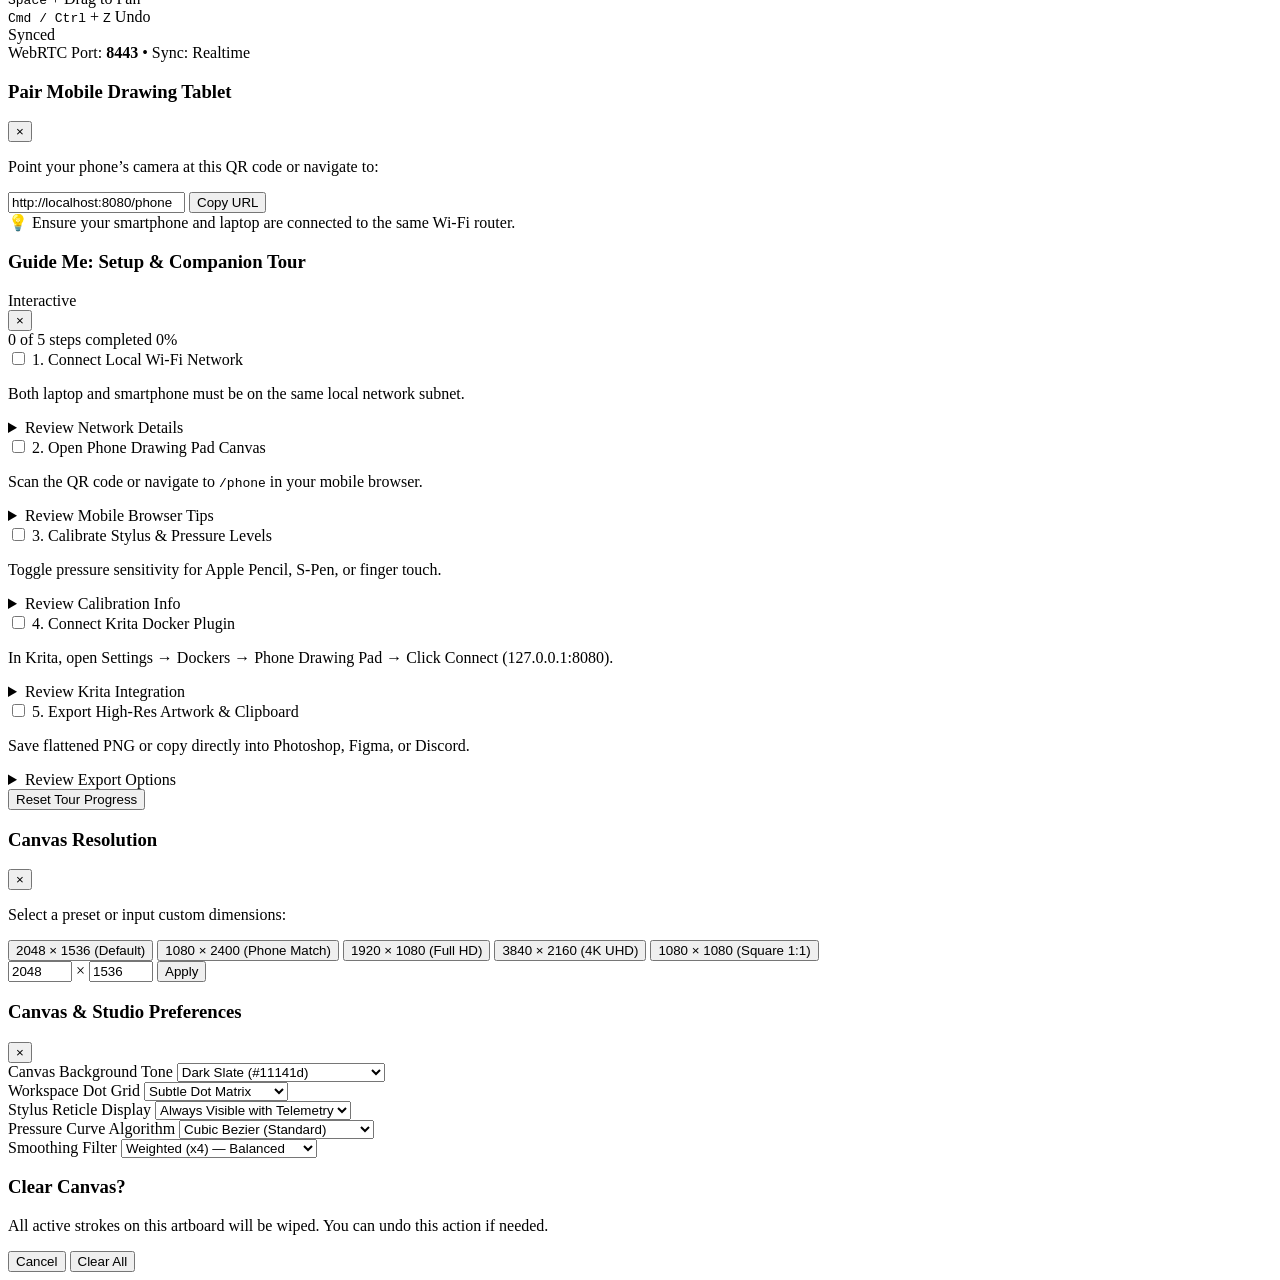
==== commit e903a461: "shapes" ====
--- a/phone-drawing-pad/frontend/laptop/index.html
+++ b/phone-drawing-pad/frontend/laptop/index.html
@@ -10,7 +10,7 @@
     <link rel="preconnect" href="https://fonts.gstatic.com" crossorigin>
     <link href="https://fonts.googleapis.com/css2?family=Inter:wght@400;500;600;700;800&family=JetBrains+Mono:wght@400;500;600;700&display=swap" rel="stylesheet">
     <!-- Main Style -->
-    <link rel="stylesheet" href="/static/laptop/style.css">
+    <link rel="stylesheet" href="/static/laptop/style.css?v=20261011_live">
 </head>
 <body class="mode-studio">
     <div class="app-layout">
@@ -63,6 +63,14 @@
                     <button id="canvas-dim-pill" class="info-pill dim-btn" title="Click to change canvas resolution">2048 × 1536 px</button>
                     <button id="btn-zoom-pill" class="info-pill zoom-btn" title="Click to cycle zoom (100% / 125% / Fit)">100%</button>
                 </div>
+
+                <!-- Active Color Badge in Header -->
+                <div class="header-color-group">
+                    <button id="btn-header-color" class="info-pill color-pill" title="Active Drawing & Fill Color (Click or press C)">
+                        <span class="header-color-indicator" id="header-color-indicator" style="background-color: #6366f1;"></span>
+                        <span id="header-color-name">#6366F1</span>
+                    </button>
+                </div>
             </div>
 
             <!-- Center: Device Telemetry Capsule -->
@@ -226,12 +234,83 @@
                     </svg>
                 </button>
 
-                <button class="dock-tool-btn" data-brush="eraser" title="Precision Eraser">
+                <button class="dock-tool-btn" data-brush="eraser" title="Precision Eraser (E)">
                     <svg width="18" height="18" viewBox="0 0 24 24" fill="none" stroke="currentColor" stroke-width="2" stroke-linecap="round" stroke-linejoin="round">
                         <path d="M20 20H7L3 16C2 15 2 13 3 12L13 2C14 1 16 1 17 2L21 6C22 7 22 9 21 10L11 20"/>
                         <path d="M7 12l5 5"/>
                     </svg>
                 </button>
+
+                <button class="dock-tool-btn" data-brush="bucket" title="Paint Bucket / Color Fill (G)">
+                    <svg width="18" height="18" viewBox="0 0 24 24" fill="none" stroke="currentColor" stroke-width="2" stroke-linecap="round" stroke-linejoin="round">
+                        <path d="M19 11l-8-8-8.5 8.5a2.12 2.12 0 0 0 0 3l5 5a2.12 2.12 0 0 0 3 0L19 11z"/>
+                        <path d="M5 2l5 5"/>
+                        <path d="M2 13h15"/>
+                        <path d="M22 20a2 2 0 1 1-4 0c0-1.6 1.7-2.6 2-4 .3 1.4 2 2.4 2 4z"/>
+                    </svg>
+                </button>
+
+                <!-- Shapes Tool Button (Dynamic Icon based on Chosen Shape) -->
+                <button class="dock-tool-btn" id="btn-dock-shape" data-brush="shape" title="Shapes: Circle (Click to select shape or press U)">
+                    <span id="dock-shape-icon" class="dock-shape-icon">
+                        <svg width="18" height="18" viewBox="0 0 24 24" fill="none" stroke="currentColor" stroke-width="2">
+                            <circle cx="12" cy="12" r="9"/>
+                        </svg>
+                    </span>
+                </button>
+
+                <!-- Shapes Popover Menu -->
+                <div id="shapes-popover" class="shapes-popover hidden">
+                    <div class="shapes-popover-header">
+                        <span class="popover-title">Geometric Shapes</span>
+                        <span id="popover-active-shape-name" class="active-shape-name-badge">Circle</span>
+                    </div>
+                    <div class="shapes-grid" id="shapes-grid">
+                        <button class="shape-opt-btn active" data-shape="circle" title="Circle / Ellipse">
+                            <svg width="20" height="20" viewBox="0 0 24 24" fill="none" stroke="currentColor" stroke-width="2">
+                                <circle cx="12" cy="12" r="9"/>
+                            </svg>
+                            <span>Circle</span>
+                        </button>
+                        <button class="shape-opt-btn" data-shape="rectangle" title="Rectangle / Square">
+                            <svg width="20" height="20" viewBox="0 0 24 24" fill="none" stroke="currentColor" stroke-width="2">
+                                <rect x="3" y="4" width="18" height="16" rx="1"/>
+                            </svg>
+                            <span>Rectangle</span>
+                        </button>
+                        <button class="shape-opt-btn" data-shape="line" title="Straight Line">
+                            <svg width="20" height="20" viewBox="0 0 24 24" fill="none" stroke="currentColor" stroke-width="2" stroke-linecap="round">
+                                <line x1="4" y1="20" x2="20" y2="4"/>
+                            </svg>
+                            <span>Line</span>
+                        </button>
+                        <button class="shape-opt-btn" data-shape="arrow" title="Directed Arrow">
+                            <svg width="20" height="20" viewBox="0 0 24 24" fill="none" stroke="currentColor" stroke-width="2" stroke-linecap="round" stroke-linejoin="round">
+                                <line x1="5" y1="19" x2="19" y2="5"/>
+                                <polyline points="10 5 19 5 19 14"/>
+                            </svg>
+                            <span>Arrow</span>
+                        </button>
+                        <button class="shape-opt-btn" data-shape="triangle" title="Equilateral Triangle">
+                            <svg width="20" height="20" viewBox="0 0 24 24" fill="none" stroke="currentColor" stroke-width="2" stroke-linejoin="round">
+                                <polygon points="12 3 21 20 3 20"/>
+                            </svg>
+                            <span>Triangle</span>
+                        </button>
+                        <button class="shape-opt-btn" data-shape="star" title="5-Point Star">
+                            <svg width="20" height="20" viewBox="0 0 24 24" fill="none" stroke="currentColor" stroke-width="2" stroke-linejoin="round">
+                                <polygon points="12 2 15.09 8.26 22 9.27 17 14.14 18.18 21.02 12 17.77 5.82 21.02 7 14.14 2 9.27 8.91 8.26 12 2"/>
+                            </svg>
+                            <span>Star</span>
+                        </button>
+                        <button class="shape-opt-btn" data-shape="diamond" title="Diamond / Rhombus">
+                            <svg width="20" height="20" viewBox="0 0 24 24" fill="none" stroke="currentColor" stroke-width="2" stroke-linejoin="round">
+                                <polygon points="12 2 22 12 12 22 2 12"/>
+                            </svg>
+                            <span>Diamond</span>
+                        </button>
+                    </div>
+                </div>
 
                 <div class="dock-divider"></div>
 
@@ -251,12 +330,28 @@
                 </button>
                 <input type="file" id="input-laptop-import-image" accept="image/*" style="display: none;">
 
+                <!-- Quick Brush Size Button in Dock -->
+                <button id="btn-dock-size" class="dock-tool-btn dock-size-btn" title="Brush Size: 8px (Click to Adjust, or press [ / ])">
+                    <span id="dock-size-pill-text">8px</span>
+                </button>
+
+                <div class="dock-divider"></div>
+
+                <!-- Color Palette Button in Dock -->
+                <button id="btn-dock-color" class="dock-tool-btn dock-color-tool-btn" title="Color Palette (Click to open or press C)">
+                    <span class="dock-color-bubble-ring">
+                        <span id="dock-color-bubble" class="dock-color-bubble" style="background-color: #6366f1;"></span>
+                    </span>
+                </button>
+
                 <!-- Active Swatches -->
-                <div id="swatch-primary" class="swatch-btn primary-swatch" title="Primary Color (Click to open Color Picker)">
-                    <span class="swatch-inner" style="background-color: #6366f1;"></span>
-                </div>
-                <div id="swatch-secondary" class="swatch-btn secondary-swatch" title="Secondary Accent (Click to swap with Primary)">
-                    <span class="swatch-inner" style="background-color: #ec4899;"></span>
+                <div class="swatches-pair-row">
+                    <div id="swatch-primary" class="swatch-btn primary-swatch" title="Primary Color (Click to open Color Picker)">
+                        <span class="swatch-inner" style="background-color: #6366f1;"></span>
+                    </div>
+                    <div id="swatch-secondary" class="swatch-btn secondary-swatch" title="Secondary Accent (Click to swap with Primary)">
+                        <span class="swatch-inner" style="background-color: #ec4899;"></span>
+                    </div>
                 </div>
 
                 <!-- Color Popover Card (Opened when clicking swatch) -->
@@ -283,7 +378,58 @@
                     <span class="hud-dot"></span>
                     <span class="hud-item"><strong id="hud-phone-tool">Phone Tool: Hard Inker</strong></span>
                     <span class="hud-separator">•</span>
-                    <span class="hud-item">Size: <span id="hud-brush-size">8px</span></span>
+                    <div class="hud-size-wrapper">
+                        <button id="btn-hud-size" class="hud-size-btn" title="Adjust Brush Size (Click or press [ / ] keys)">
+                            <span>Size:</span>
+                            <strong id="hud-brush-size">8px</strong>
+                        </button>
+                        <!-- Quick Brush Size Popover -->
+                        <div id="hud-size-popover" class="hud-size-popover hidden">
+                            <div class="size-popover-header">
+                                <span>Brush Diameter</span>
+                                <span id="popover-size-display">8px</span>
+                            </div>
+                            <div class="size-slider-row">
+                                <input type="range" id="popover-size-slider" min="1" max="100" value="8" step="1">
+                            </div>
+                            <div class="popover-quick-sizes">
+                                <button class="quick-sz-btn" data-sz="2">2</button>
+                                <button class="quick-sz-btn" data-sz="4">4</button>
+                                <button class="quick-sz-btn active" data-sz="8">8</button>
+                                <button class="quick-sz-btn" data-sz="14">14</button>
+                                <button class="quick-sz-btn" data-sz="24">24</button>
+                                <button class="quick-sz-btn" data-sz="36">36</button>
+                                <button class="quick-sz-btn" data-sz="64">64</button>
+                            </div>
+                        </div>
+                    </div>
+                    <span class="hud-separator">•</span>
+                    <!-- PROMINENT COLOR SELECTION STATION (Paint Style Quick Palette) -->
+                    <div class="hud-color-station">
+                        <button id="btn-hud-color" class="hud-color-btn" title="Open Full Color Palette (C)">
+                            <span class="hud-color-swatch-ring">
+                                <span class="hud-color-swatch" id="hud-color-swatch" style="background-color: #6366f1;"></span>
+                            </span>
+                            <span class="hud-color-text">Color: <strong id="hud-color-hex">#6366F1</strong></span>
+                        </button>
+                        <div class="hud-quick-palette" id="hud-quick-palette">
+                            <button class="hud-color-chip" data-color="#F43F5E" style="background-color: #F43F5E;" title="Red (#F43F5E)"></button>
+                            <button class="hud-color-chip" data-color="#F97316" style="background-color: #F97316;" title="Orange (#F97316)"></button>
+                            <button class="hud-color-chip" data-color="#FBBF24" style="background-color: #FBBF24;" title="Yellow (#FBBF24)"></button>
+                            <button class="hud-color-chip" data-color="#10B981" style="background-color: #10B981;" title="Green (#10B981)"></button>
+                            <button class="hud-color-chip" data-color="#06B6D4" style="background-color: #06B6D4;" title="Cyan (#06B6D4)"></button>
+                            <button class="hud-color-chip" data-color="#3B82F6" style="background-color: #3B82F6;" title="Blue (#3B82F6)"></button>
+                            <button class="hud-color-chip active" data-color="#6366F1" style="background-color: #6366F1;" title="Indigo (#6366F1)"></button>
+                            <button class="hud-color-chip" data-color="#A855F7" style="background-color: #A855F7;" title="Purple (#A855F7)"></button>
+                            <button class="hud-color-chip" data-color="#EC4899" style="background-color: #EC4899;" title="Pink (#EC4899)"></button>
+                            <button class="hud-color-chip" data-color="#FFFFFF" style="background-color: #FFFFFF;" title="White (#FFFFFF)"></button>
+                            <button class="hud-color-chip" data-color="#000000" style="background-color: #000000;" title="Black (#000000)"></button>
+                        </div>
+                        <label class="hud-custom-picker-label" title="Custom Color Picker (Open color wheel)">
+                            <input type="color" id="hud-native-color" value="#6366f1" class="hud-native-color-input" />
+                            <span class="hud-rainbow-btn">🎨</span>
+                        </label>
+                    </div>
                     <span class="hud-separator">•</span>
                     <span class="hud-item hud-accent">Stream: <span id="hud-stream-protocol">Low-Latency UDP</span></span>
                 </div>
@@ -294,9 +440,9 @@
 
                     <!-- Precision Stylus Reticle & Live HUD Tooltip -->
                     <div id="stylus-reticle" class="stylus-reticle">
-                        <div class="reticle-outer-ring"></div>
+                        <div id="reticle-outer-ring" class="reticle-outer-ring"></div>
                         <div class="reticle-center-dot"></div>
-                        <div id="reticle-hud-badge" class="reticle-hud-badge">P: 64% · 41°</div>
+                        <div id="reticle-hud-badge" class="reticle-hud-badge"><span class="badge-size">8px</span> · <span class="badge-pressure">Hover</span></div>
                     </div>
 
                     <!-- Drag and Drop Overlay for Image Import -->
@@ -364,9 +510,9 @@
 
                     <!-- Tilt & Smoothing Metrics -->
                     <div class="metrics-dual-grid">
-                        <div class="metric-card" id="card-tilt">
-                            <span class="card-label">Tilt Angle</span>
-                            <span id="tilt-metric-val" class="card-value">41.8°</span>
+                        <div class="metric-card" id="card-brush-size">
+                            <span class="card-label">Active Size</span>
+                            <span id="sidebar-size-metric-val" class="card-value">8px</span>
                         </div>
                         <div class="metric-card clickable-metric" id="card-smoothing" title="Click to cycle smoothing algorithm">
                             <span class="card-label">Smoothing</span>
@@ -742,6 +888,6 @@
 
     <!-- Scripts -->
     <script src="/static/laptop/qrcode.min.js"></script>
-    <script src="/static/laptop/app.js?v=studio_v12"></script>
+    <script src="/static/laptop/app.js?v=20261011_live"></script>
 </body>
 </html>
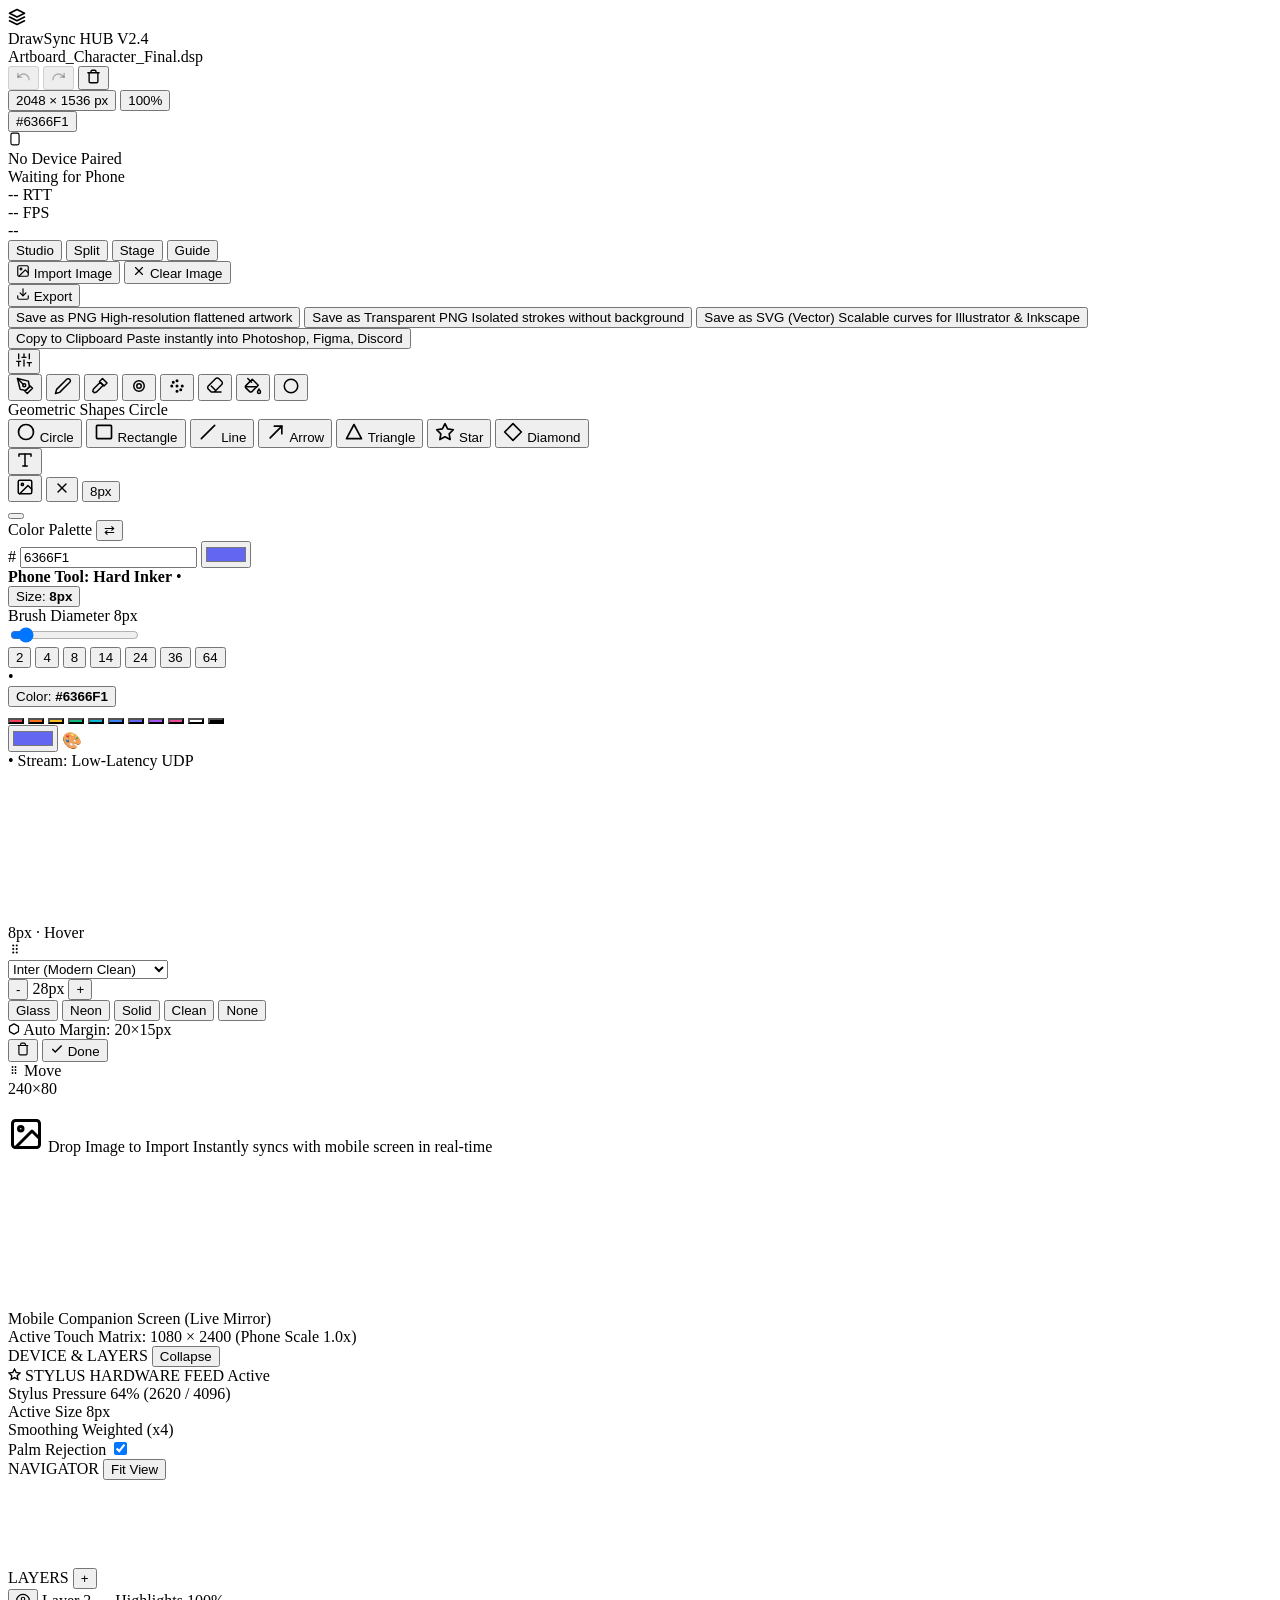
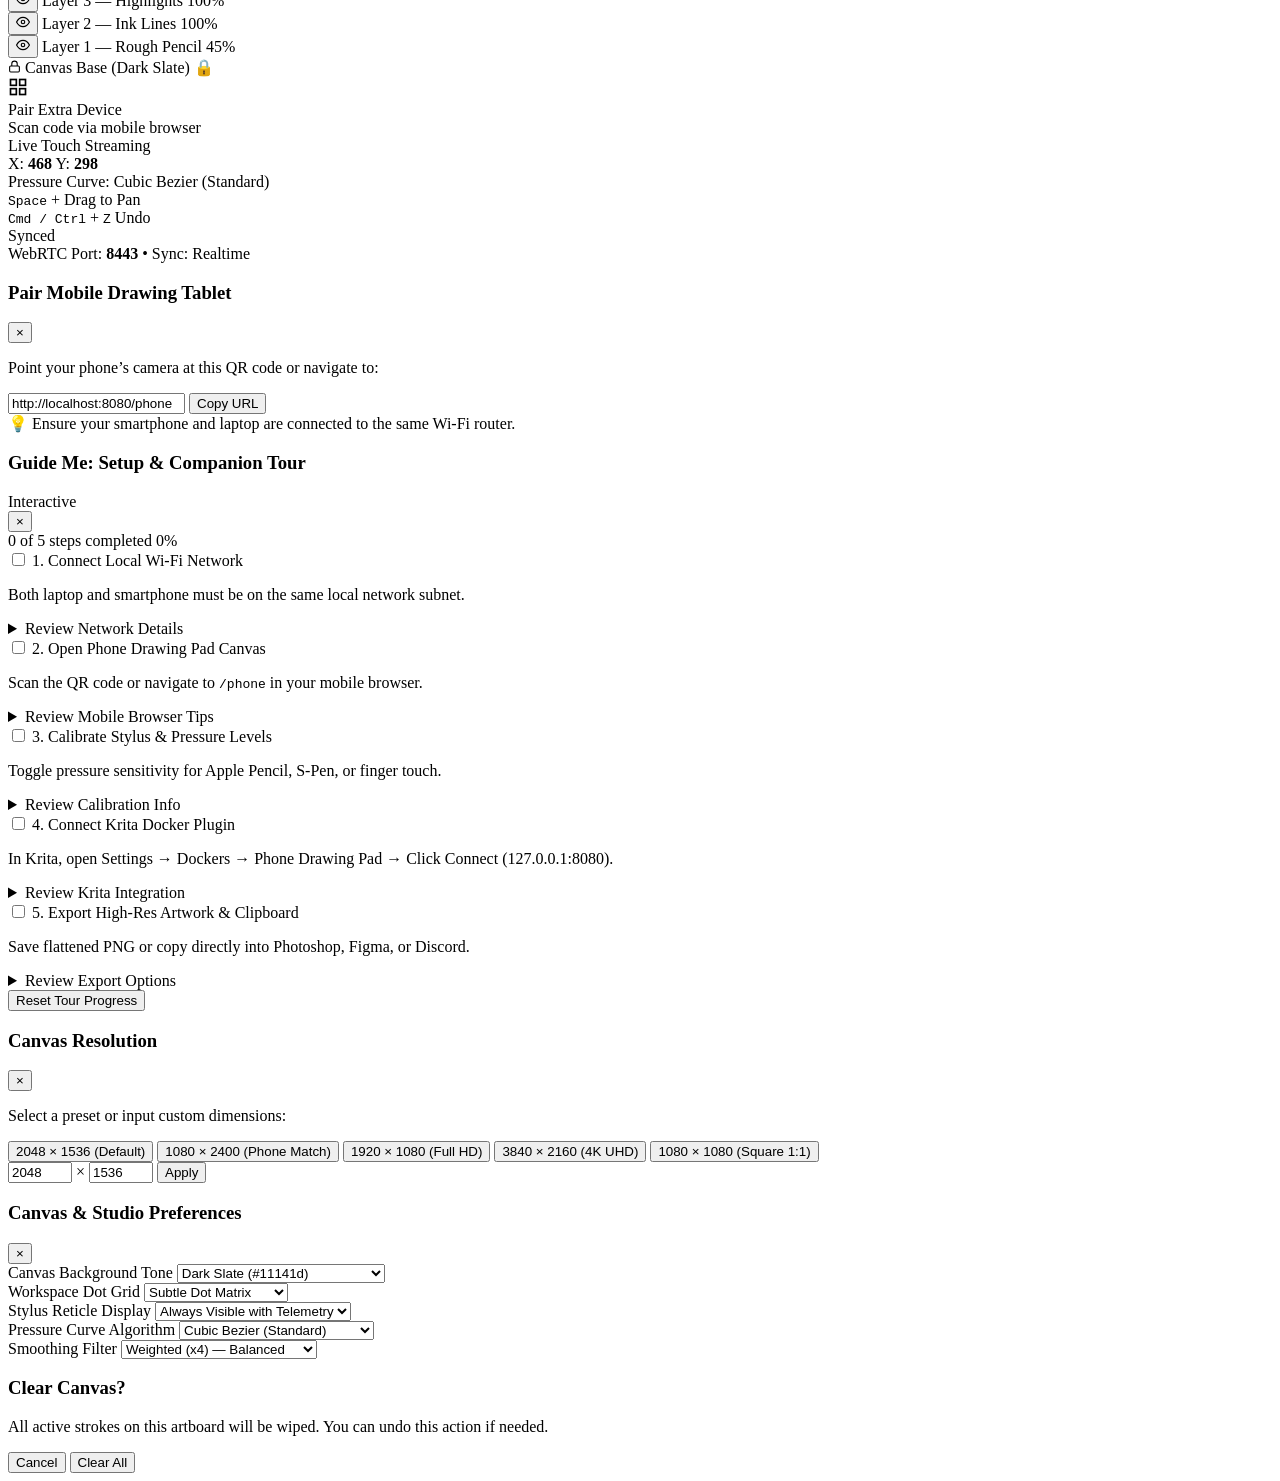
==== commit 0f4563ee: "text" ====
--- a/phone-drawing-pad/frontend/laptop/index.html
+++ b/phone-drawing-pad/frontend/laptop/index.html
@@ -312,6 +312,15 @@
                     </div>
                 </div>
 
+                <!-- Text Tool Button (Dynamic Auto-Fit Box) -->
+                <button class="dock-tool-btn" id="btn-dock-text" data-brush="text" title="Smart Text Box (T) — Auto-detect margins & dynamic auto-fit">
+                    <svg width="18" height="18" viewBox="0 0 24 24" fill="none" stroke="currentColor" stroke-width="2" stroke-linecap="round" stroke-linejoin="round">
+                        <polyline points="4 7 4 4 20 4 20 7"/>
+                        <line x1="9" y1="20" x2="15" y2="20"/>
+                        <line x1="12" y1="4" x2="12" y2="20"/>
+                    </svg>
+                </button>
+
                 <div class="dock-divider"></div>
 
                 <!-- Reference Image Import Button -->
@@ -445,6 +454,92 @@
                         <div id="reticle-hud-badge" class="reticle-hud-badge"><span class="badge-size">8px</span> · <span class="badge-pressure">Hover</span></div>
                     </div>
 
+                    <!-- Smart Text Box Live Interactive Overlay -->
+                    <div id="smart-text-overlay" class="smart-text-overlay hidden">
+                        <!-- Floating Toolbar above the card -->
+                        <div class="smart-text-toolbar" id="smart-text-toolbar">
+                            <!-- Move Handle Grip in Toolbar -->
+                            <div class="text-tb-drag-handle" id="tb-drag-handle" title="Drag to Move Text Box">
+                                <svg width="14" height="14" viewBox="0 0 24 24" fill="currentColor">
+                                    <circle cx="9" cy="6" r="1.8"/><circle cx="15" cy="6" r="1.8"/>
+                                    <circle cx="9" cy="12" r="1.8"/><circle cx="15" cy="12" r="1.8"/>
+                                    <circle cx="9" cy="18" r="1.8"/><circle cx="15" cy="18" r="1.8"/>
+                                </svg>
+                            </div>
+
+                            <!-- Font Family Dropdown -->
+                            <select id="text-font-family" class="text-tb-select" title="Font Family">
+                                <option value="Inter, sans-serif">Inter (Modern Clean)</option>
+                                <option value="'JetBrains Mono', monospace">JetBrains Mono (Code)</option>
+                                <option value="Georgia, serif">Georgia (Serif)</option>
+                                <option value="'Comic Sans MS', cursive, sans-serif">Comic / Playful</option>
+                                <option value="Impact, sans-serif">Impact / Bold</option>
+                            </select>
+
+                            <!-- Font Size Selector -->
+                            <div class="text-tb-group">
+                                <button class="text-tb-btn" id="btn-text-size-down" title="Decrease font size">-</button>
+                                <span id="text-size-val" class="text-tb-label">28px</span>
+                                <button class="text-tb-btn" id="btn-text-size-up" title="Increase font size">+</button>
+                            </div>
+
+                            <!-- Box Shape Style Chips -->
+                            <div class="text-tb-group" title="Box Shape Container Style">
+                                <button class="text-style-chip active" data-style="glass" title="Glassmorphism Card">Glass</button>
+                                <button class="text-style-chip" data-style="neon" title="Neon Glow Border">Neon</button>
+                                <button class="text-style-chip" data-style="solid" title="Solid Card">Solid</button>
+                                <button class="text-style-chip" data-style="clean" title="Clean Minimal Outline">Clean</button>
+                                <button class="text-style-chip" data-style="none" title="No Box (Transparent)">None</button>
+                            </div>
+
+                            <!-- Auto-Margin Detection Badge -->
+                            <div class="auto-margin-badge" id="auto-margin-badge" title="Auto-detected balanced padding between text and border">
+                                <svg width="12" height="12" viewBox="0 0 24 24" fill="none" stroke="currentColor" stroke-width="2.5"><path d="M21 16V8a2 2 0 0 0-1-1.73l-7-4a2 2 0 0 0-2 0l-7 4A2 2 0 0 0 3 8v8a2 2 0 0 0 1 1.73l7 4a2 2 0 0 0 2 0l7-4A2 2 0 0 0 21 16z"/></svg>
+                                <span id="margin-metric-text">Auto Margin: 20×15px</span>
+                            </div>
+
+                            <!-- Actions -->
+                            <button class="text-tb-action-btn delete-btn" id="btn-text-delete" title="Delete Text Box (Delete / Backspace)">
+                                <svg width="14" height="14" viewBox="0 0 24 24" fill="none" stroke="currentColor" stroke-width="2"><path d="M3 6h18M19 6v14a2 2 0 0 1-2 2H7a2 2 0 0 1-2-2V6M8 6V4a2 2 0 0 1 2-2h4a2 2 0 0 1 2 2v2"/></svg>
+                            </button>
+                            <button class="text-tb-action-btn done-btn" id="btn-text-done" title="Commit Text Box (Enter or Click Outside)">
+                                <svg width="14" height="14" viewBox="0 0 24 24" fill="none" stroke="currentColor" stroke-width="2.5"><polyline points="20 6 9 17 4 12"/></svg>
+                                <span>Done</span>
+                            </button>
+                        </div>
+
+                        <!-- The Dynamic Moveable & Resizable Box Shape Container -->
+                        <div class="smart-text-card box-style-glass" id="smart-text-card">
+                            <!-- Drag Header Bar for repositioning -->
+                            <div class="smart-text-drag-bar" id="smart-text-drag-bar" title="Drag to move text box anywhere">
+                                <div class="drag-bar-grip">
+                                    <svg width="12" height="12" viewBox="0 0 24 24" fill="currentColor">
+                                        <circle cx="9" cy="6" r="1.8"/><circle cx="15" cy="6" r="1.8"/>
+                                        <circle cx="9" cy="12" r="1.8"/><circle cx="15" cy="12" r="1.8"/>
+                                        <circle cx="9" cy="18" r="1.8"/><circle cx="15" cy="18" r="1.8"/>
+                                    </svg>
+                                    <span class="drag-bar-label">Move</span>
+                                </div>
+                                <div class="drag-bar-size-badge" id="drag-bar-size-badge">240×80</div>
+                            </div>
+
+                            <!-- Contenteditable text area -->
+                            <div class="smart-text-editable" id="smart-text-input" contenteditable="true" spellcheck="false" data-placeholder="Type text here..."></div>
+
+                            <!-- 4 Corner Handles (Diagonal Resizing) -->
+                            <div class="card-handle corner-handle top-left" data-handle="top-left" title="Resize corner (Hold Shift to lock aspect)"></div>
+                            <div class="card-handle corner-handle top-right" data-handle="top-right" title="Resize corner (Hold Shift to lock aspect)"></div>
+                            <div class="card-handle corner-handle bottom-left" data-handle="bottom-left" title="Resize corner (Hold Shift to lock aspect)"></div>
+                            <div class="card-handle corner-handle bottom-right" data-handle="bottom-right" title="Resize corner (Hold Shift to lock aspect)"></div>
+
+                            <!-- 4 Edge Handles (Directional Resizing) -->
+                            <div class="card-handle edge-handle edge-left" data-handle="edge-left" title="Adjust box width"></div>
+                            <div class="card-handle edge-handle edge-right" data-handle="edge-right" title="Adjust box width"></div>
+                            <div class="card-handle edge-handle edge-top" data-handle="edge-top" title="Adjust box height"></div>
+                            <div class="card-handle edge-handle edge-bottom" data-handle="edge-bottom" title="Adjust box height"></div>
+                        </div>
+                    </div>
+
                     <!-- Drag and Drop Overlay for Image Import -->
                     <div id="canvas-drop-overlay" class="canvas-drop-overlay hidden">
                         <div class="drop-overlay-box">
